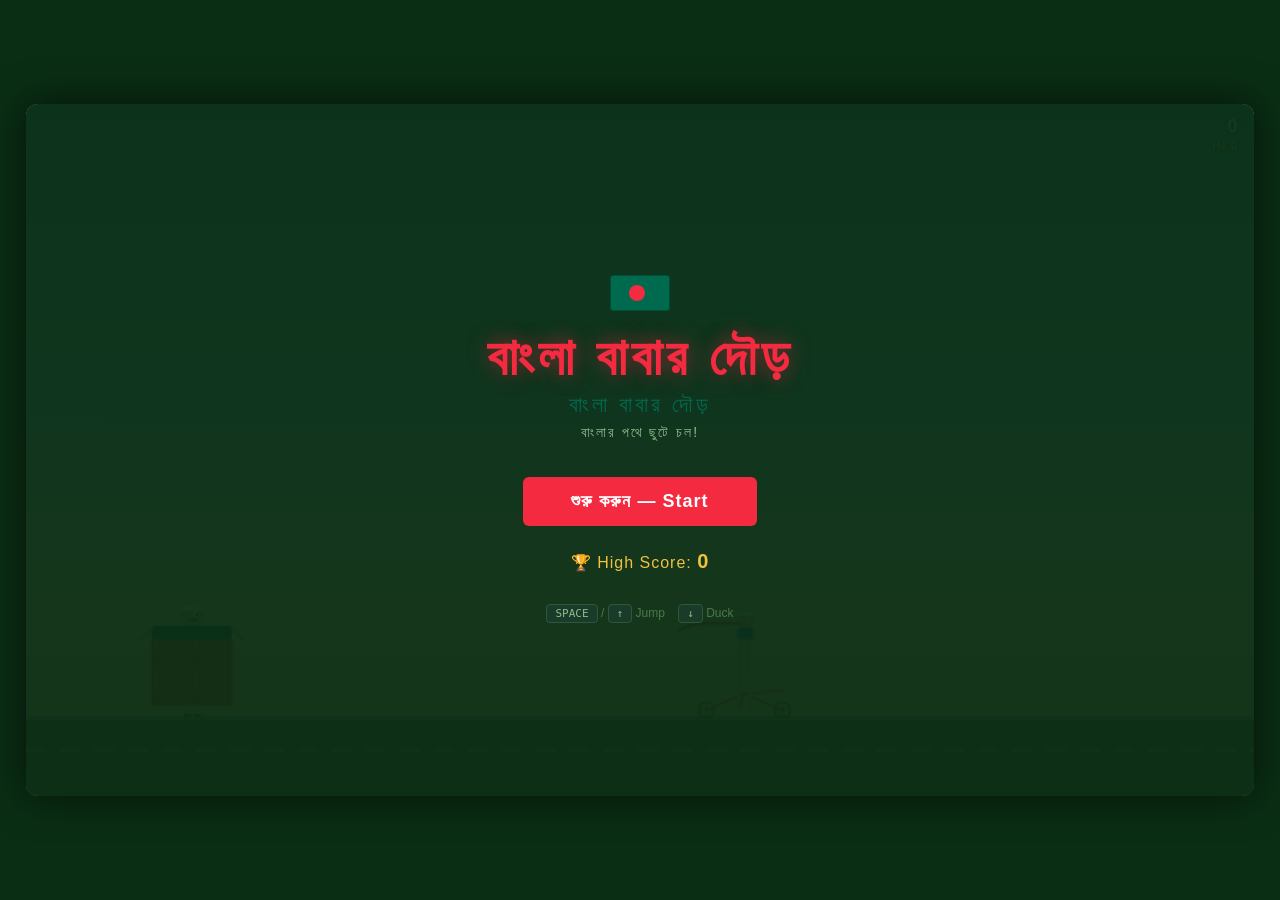
==== GameV1/index.html @ 6221ab68 "Game V1" ====
<!DOCTYPE html>
<html lang="en">
<head>
  <meta charset="UTF-8">
  <meta name="viewport" content="width=device-width, initial-scale=1.0">
  <title>ঢাকা ড্যাশ — Dhaka Dash</title>
  <style>
    /* ===== GLOBAL STYLES ===== */
    * { margin: 0; padding: 0; box-sizing: border-box; }

    body {
      background: #0a2e14;
      display: flex;
      justify-content: center;
      align-items: center;
      height: 100vh;
      font-family: 'Segoe UI', Tahoma, Geneva, Verdana, sans-serif;
      overflow: hidden;
    }

    #game-wrapper {
      position: relative;
      width: min(96vw, 1400px);
      aspect-ratio: 16 / 9;
      height: auto;
      max-height: 92vh;
      overflow: hidden;
      border-radius: 12px;
      box-shadow: 0 0 40px rgba(0,0,0,0.6);
      touch-action: none;
    }

    @media (pointer: coarse) {
      #game-wrapper {
        width: 100vw;
        height: 100vh;
        max-height: 100vh;
        aspect-ratio: auto;
        border-radius: 0;
      }
    }

    canvas {
      display: block;
      width: 100%;
      height: 100%;
      background: #1a3a2a;
    }

    /* ===== SCREEN OVERLAYS ===== */
    .screen-overlay {
      position: absolute;
      top: 0; left: 0;
      width: 100%; height: 100%;
      display: flex;
      flex-direction: column;
      justify-content: center;
      align-items: center;
      background: rgba(10, 46, 20, 0.95);
      z-index: 10;
      transition: opacity 0.3s;
    }

    .screen-overlay.hidden { display: none; }

    #orientation-overlay {
      z-index: 20;
      text-align: center;
      padding: 24px;
      background: rgba(5, 20, 10, 0.94);
    }

    #orientation-overlay h3 {
      color: #f0c040;
      font-size: 26px;
      margin-bottom: 10px;
      letter-spacing: 1px;
    }

    #orientation-overlay p {
      color: #d8f0dd;
      font-size: 14px;
      line-height: 1.6;
      max-width: 320px;
    }

    /* ===== HOME SCREEN ===== */
    #home-screen h1 {
      font-size: 52px;
      color: #f42a41;
      text-transform: uppercase;
      letter-spacing: 4px;
      margin-bottom: 4px;
      text-shadow: 0 0 20px rgba(244, 42, 65, 0.5);
    }

    #home-screen .title-bangla {
      font-size: 22px;
      color: #006a4e;
      margin-bottom: 6px;
      letter-spacing: 3px;
    }

    #home-screen .subtitle {
      font-size: 14px;
      color: #8fbc8f;
      margin-bottom: 36px;
      letter-spacing: 2px;
    }

    .btn {
      padding: 14px 48px;
      font-size: 18px;
      font-weight: 700;
      border: none;
      border-radius: 6px;
      cursor: pointer;
      letter-spacing: 1px;
      transition: transform 0.15s, box-shadow 0.15s;
    }

    .btn:hover {
      transform: translateY(-2px);
      box-shadow: 0 6px 20px rgba(0,0,0,0.3);
    }

    .btn:active { transform: translateY(0); }

    .btn-primary {
      background: #f42a41;
      color: #fff;
    }

    .btn-secondary {
      background: transparent;
      color: #8fbc8f;
      border: 2px solid #006a4e;
      padding: 10px 32px;
      font-size: 14px;
    }

    .btn-secondary:hover { color: #fff; border-color: #f42a41; }

    .high-score-display {
      margin-top: 24px;
      color: #f0c040;
      font-size: 16px;
      letter-spacing: 1px;
    }

    .high-score-display span { font-weight: 700; font-size: 20px; }

    .controls-hint {
      margin-top: 30px;
      color: #4a7a4a;
      font-size: 12px;
      text-align: center;
      line-height: 1.8;
    }

    .controls-hint kbd {
      background: #1a3a2a;
      color: #8fbc8f;
      padding: 2px 8px;
      border-radius: 4px;
      font-size: 11px;
      border: 1px solid #2a5a3a;
    }

    /* ===== GAME OVER SCREEN ===== */
    #gameover-screen h2 {
      font-size: 42px;
      color: #f42a41;
      margin-bottom: 16px;
      text-shadow: 0 0 20px rgba(244, 42, 65, 0.5);
    }

    #gameover-screen .final-score {
      font-size: 22px;
      color: #eee;
      margin-bottom: 6px;
    }

    #gameover-screen .final-score span {
      color: #f0c040;
      font-weight: 700;
    }

    #gameover-screen .btn-group {
      display: flex;
      gap: 16px;
      margin-top: 28px;
    }

    /* ===== HUD (in-game score) ===== */
    #hud {
      position: absolute;
      top: 12px; right: 16px;
      color: #fff;
      font-size: 18px;
      font-weight: 700;
      letter-spacing: 1px;
      z-index: 5;
      text-shadow: 1px 1px 4px rgba(0,0,0,0.5);
      text-align: right;
    }

    #hud .hud-highscore {
      font-size: 12px;
      color: #f0c040;
      margin-top: 2px;
    }

    /* Bangladesh flag decoration on home screen */
    .flag-decoration {
      width: 60px; height: 36px;
      background: #006a4e;
      border-radius: 3px;
      position: relative;
      margin-bottom: 16px;
      border: 1px solid #004d38;
    }
    .flag-decoration::after {
      content: '';
      position: absolute;
      width: 16px; height: 16px;
      background: #f42a41;
      border-radius: 50%;
      top: 50%; left: 45%;
      transform: translate(-50%, -50%);
    }
  </style>
</head>
<body>

<div id="game-wrapper">
  <canvas id="gameCanvas"></canvas>

  <!-- HUD: In-game score display -->
  <div id="hud" class="hidden">
    <div id="hud-score">0</div>
    <div class="hud-highscore">HI <span id="hud-highscore">0</span></div>
  </div>

  <!-- HOME SCREEN -->
  <div id="home-screen" class="screen-overlay">
    <div class="flag-decoration"></div>
    <h1>বাংলা বাবার দৌড়</h1>
    <div class="title-bangla">বাংলা বাবার দৌড়</div>
    <p class="subtitle">বাংলার পথে ছুটে চল!</p>
    <button class="btn btn-primary" id="btn-start">শুরু করুন — Start</button>
    <div class="high-score-display">
      🏆 High Score: <span id="home-highscore">0</span>
    </div>
    <div class="controls-hint">
      <kbd>SPACE</kbd> / <kbd>↑</kbd> Jump &nbsp;&nbsp;
      <kbd>↓</kbd> Duck
    </div>
  </div>

  <!-- GAME OVER SCREEN -->
  <div id="gameover-screen" class="screen-overlay hidden">
    <h2>গেম ওভার!</h2>
    <div class="final-score">Score: <span id="final-score">0</span></div>
    <div class="high-score-display">
      🏆 High Score: <span id="gameover-highscore">0</span>
    </div>
    <div class="btn-group">
      <button class="btn btn-primary" id="btn-restart">আবার খেলুন</button>
      <button class="btn btn-secondary" id="btn-home">হোম</button>
    </div>
  </div>

  <!-- ORIENTATION OVERLAY (mobile portrait lock) -->
  <div id="orientation-overlay" class="screen-overlay hidden">
    <h3>Rotate Your Phone</h3>
    <p>
      Dhaka Dash is designed for landscape mode on mobile.<br>
      Turn your phone sideways to continue.
    </p>
  </div>
</div>

<script>
// ============================================================
//  DHAKA DASH — Bangladesh-themed Endless Runner
//  Race through the streets of Dhaka, dodging rickshaws, CNGs,
//  tea stalls, potholes, cows, and construction barriers.
//  Built with vanilla Canvas API — no dependencies.
// ============================================================

(function () {
  'use strict';

  // ===== CANVAS & CONTEXT =====
  // Pixel-art scaling: render at half resolution, then upscale
  const PIXEL_SCALE = 2;
  const canvas = document.getElementById('gameCanvas');

  // Size the canvas to fill the window
  function resizeCanvas() {
    const wrapper = document.getElementById('game-wrapper');
    canvas.width = wrapper.clientWidth;
    canvas.height = wrapper.clientHeight;
  }
  resizeCanvas();
  window.addEventListener('resize', () => {
    resizeCanvas();
    // Re-derive display/internal sizes
    displayW = canvas.width;
    displayH = canvas.height;
    W = Math.floor(displayW / PIXEL_SCALE);
    H = Math.floor(displayH / PIXEL_SCALE);
    offCanvas.width = W;
    offCanvas.height = H;
    // Update ground position based on new height
    applyGroundYForDevice();
    // Reposition player and chaser
    player.y = CONFIG.groundY - player.height;
    chaser.y = CONFIG.groundY - chaser.height;
    chaser.x = Math.floor(W * 0.55);
    CONFIG.chaserX = chaser.x;
    // Re-derive display context settings
    displayCtx = canvas.getContext('2d');
    displayCtx.imageSmoothingEnabled = false;
    // Regenerate background for new dimensions
    generateBackground();
    if (gameState !== 'playing') draw();
  });

  let displayW = canvas.width;
  let displayH = canvas.height;
  let W = Math.floor(displayW / PIXEL_SCALE);
  let H = Math.floor(displayH / PIXEL_SCALE);

  // Offscreen low-res canvas for the pixelated look
  const offCanvas = document.createElement('canvas');
  offCanvas.width = W;
  offCanvas.height = H;
  const ctx = offCanvas.getContext('2d');

  // Display canvas context (scales up the low-res render)
  let displayCtx = canvas.getContext('2d');
  displayCtx.imageSmoothingEnabled = false;

  // ===== DOM REFERENCES =====
  const homeScreen     = document.getElementById('home-screen');
  const gameoverScreen = document.getElementById('gameover-screen');
  const orientationOverlay = document.getElementById('orientation-overlay');
  const hud            = document.getElementById('hud');
  const hudScore       = document.getElementById('hud-score');
  const hudHighscore   = document.getElementById('hud-highscore');
  const homeHighscore  = document.getElementById('home-highscore');
  const finalScoreEl   = document.getElementById('final-score');
  const goHighscoreEl  = document.getElementById('gameover-highscore');

  // ===== GAME CONFIGURATION =====
  // Adjust these values to customize gameplay feel
  const CONFIG = {
    // Ground (positioned relative to canvas height)
    groundY: H - 40,         // Y position of the ground line
    groundHeight: 40,        // Height of the ground area

    // Player — rickshaw runner character
    playerX: 60,             // Fixed X position of the player
    playerWidth: 46,         // Tuned for balanced on-screen proportion
    playerHeight: 56,        // Tuned for balanced on-screen proportion
    playerDuckHeight: 34,    // Height when ducking
    playerColor: '#006a4e',  // Bangladesh green

    // Chased character — runs ahead (the person to catch)
    chaserX: Math.floor(W * 0.55),  // Closer to player
    chaserWidth: 43,
    chaserHeight: 53,
    chaserColor: '#f42a41',  // Bangladesh red

    // Jump physics (short arc, long airtime)
    jumpForce: -5.5,         // Initial upward velocity on jump (lower = shorter peak)
    gravity: 0.18,           // Downward acceleration per frame (low = floaty)
    maxFallSpeed: 5,         // Terminal velocity
    jumpHoldFrames: 10,      // Max frames to extend upward force while jump key is held
    jumpHoldBoost: -0.12,    // Extra upward acceleration while holding jump

    // Scrolling & difficulty — SLOWER PACED (halved for pixel scale)
    baseSpeed: 1.3,          // Starting scroll speed (pixels/frame)
    maxSpeed: 3.5,           // Maximum scroll speed
    speedIncrement: 0.00015, // Speed increase per frame (very gradual)

    // Obstacles — generous spacing (halved for pixel scale)
    minObstacleGap: 175,     // Minimum distance between consecutive obstacles
    maxObstacleGap: 300,     // Maximum gap (shrinks with difficulty)

    // Scoring
    scoreRate: 0.03,         // Score added per frame (multiplied by speed)

    // Parallax background layers
    bgCloudCount: 8,         // Number of background clouds
    bgBuildingCount: 8,      // Number of Dhaka building silhouettes
    bgPalmCount: 5,          // Palm trees in mid-ground
  };

  const MOBILE_GROUND_DROP_FRACTION = 0.05;

  function isMobileDevice() {
    return window.matchMedia('(pointer: coarse)').matches;
  }

  function applyGroundYForDevice() {
    const baseGroundY = H - CONFIG.groundHeight;
    const mobileDrop = isMobileDevice() ? Math.round(H * MOBILE_GROUND_DROP_FRACTION) : 0;
    // Keep a small visible ground strip inside the viewport.
    CONFIG.groundY = Math.min(baseGroundY + mobileDrop, H - 6);
  }

  // Apply responsive baseline before entities are initialized.
  applyGroundYForDevice();

  // ===== GAME STATE =====
  let gameState = 'home';  // 'home' | 'playing' | 'gameover'
  let score = 0;
  let highScore = loadHighScore();
  let speed = CONFIG.baseSpeed;
  let animFrame = null;
  let frameCount = 0;

  // ===== INPUT STATE =====
  const keys = {};
  let queuedMobileJumps = 0;
  let touchStartX = 0;
  let touchStartY = 0;
  let orientationBlocked = false;

  // ===== PLAYER OBJECT =====
  // To add a sprite: set player.sprite = new Image(); player.sprite.src = '...'
  const player = {
    x: CONFIG.playerX,
    y: CONFIG.groundY - CONFIG.playerHeight,
    width: CONFIG.playerWidth,
    height: CONFIG.playerHeight,
    vy: 0,
    isJumping: false,
    jumpCount: 0,
    jumpHoldFrames: 0,
    jumpKeyWasDown: false,
    isDucking: false,
    sprite: null,
    legFrame: 0,
  };

  // ===== CHASED CHARACTER =====
  const chaser = {
    x: CONFIG.chaserX,
    y: CONFIG.groundY - CONFIG.chaserHeight,
    width: CONFIG.chaserWidth,
    height: CONFIG.chaserHeight,
    bobOffset: 0,
    sprite: null,
    legFrame: 0,
  };

  // ===== OBSTACLES =====
  let obstacles = [];
  let nextObstacleX = W + 100;

  // ===== BACKGROUND LAYERS =====
  let clouds = [];
  let buildings = [];
  let palms = [];
  let groundOffset = 0;

  // ===== SPRITE / IMAGE ASSETS =====
  // Player (being chased) — two running frames
  const chase1 = new Image();
  chase1.src = 'chase1.png';
  const chase2 = new Image();
  chase2.src = 'chase2.png';
  let chaseSpritesReady = 0;
  chase1.onload = () => { chaseSpritesReady++; };
  chase2.onload = () => { chaseSpritesReady++; };

  // Chaser — two running frames
  const chaserImg1 = new Image();
  chaserImg1.src = 'chaser1.png';
  const chaserImg2 = new Image();
  chaserImg2.src = 'chaser2.png';
  let chaserSpritesReady = 0;
  chaserImg1.onload = () => { chaserSpritesReady++; };
  chaserImg2.onload = () => { chaserSpritesReady++; };

  // Player jump sprite (used while airborne)
  const jumpImg = new Image();
  jumpImg.src = 'jump.png';
  let jumpSpriteReady = false;
  jumpImg.onload = () => { jumpSpriteReady = true; };

  const bgImage = new Image();
  bgImage.src = 'bg.png';
  let bgImageReady = false;
  bgImage.onload = () => { bgImageReady = true; };
  let bgScrollX = 0;

  // ===== AUDIO ASSETS =====
  const gameplayMusic = new Audio('gameplay.mp3');
  gameplayMusic.loop = true;
  gameplayMusic.preload = 'auto';
  gameplayMusic.volume = 0.5;

  const outroMusic = new Audio('outro.mp3');
  outroMusic.loop = true;
  outroMusic.preload = 'auto';
  outroMusic.volume = 0.5;

  const jumpSfx = new Audio('jump.mp3');
  jumpSfx.preload = 'auto';
  jumpSfx.volume = 0.65;

  const obstacleHitSfx = new Audio('obstacle_hit.mp3');
  obstacleHitSfx.preload = 'auto';
  obstacleHitSfx.volume = 0.8;

  function safePlay(audio) {
    const p = audio.play();
    if (p && typeof p.catch === 'function') {
      p.catch(() => {});
    }
  }

  function stopAudio(audio) {
    audio.pause();
    audio.currentTime = 0;
  }

  function startGameplayMusic() {
    stopAudio(outroMusic);
    stopAudio(gameplayMusic);
    safePlay(gameplayMusic);
  }

  function startOutroMusic() {
    stopAudio(gameplayMusic);
    stopAudio(outroMusic);
    safePlay(outroMusic);
  }

  function stopAllMusic() {
    stopAudio(gameplayMusic);
    stopAudio(outroMusic);
  }

  function playJumpSfx() {
    // Clone allows closely spaced double-jump sounds without cutting off.
    const snd = jumpSfx.cloneNode();
    snd.volume = jumpSfx.volume;
    safePlay(snd);
  }

  function playObstacleHitSfx() {
    stopAudio(obstacleHitSfx);
    safePlay(obstacleHitSfx);
  }

  // Obstacle sprites — 3 images mapped to 6 obstacle types
  const obstacleImg1 = new Image();
  obstacleImg1.src = 'obstacle1.png';
  const obstacleImg2 = new Image();
  obstacleImg2.src = 'obstacle2.png';
  const obstacleImg3 = new Image();
  obstacleImg3.src = 'obstacle3.png';
  let obstacleSpriteCount = 0;
  obstacleImg1.onload = () => { obstacleSpriteCount++; };
  obstacleImg2.onload = () => { obstacleSpriteCount++; };
  obstacleImg3.onload = () => { obstacleSpriteCount++; };

  const obstacleTypeToSprite = {
    obstacle1: obstacleImg1,
    obstacle2: obstacleImg2,
    obstacle3: obstacleImg3,
  };

  // ============================================================
  //  HIGH SCORE — localStorage
  // ============================================================
  function loadHighScore() {
    try {
      return parseInt(localStorage.getItem('dhakaDashHighScore'), 10) || 0;
    } catch {
      return 0;
    }
  }

  function saveHighScore(val) {
    highScore = val;
    try {
      localStorage.setItem('dhakaDashHighScore', String(val));
    } catch { /* storage unavailable */ }
  }

  function updateHighScoreDisplays() {
    homeHighscore.textContent  = highScore;
    hudHighscore.textContent   = highScore;
    goHighscoreEl.textContent  = highScore;
  }

  // ============================================================
  //  BACKGROUND GENERATION — Dhaka cityscape
  // ============================================================
  function generateBackground() {
    // Clouds (halved sizes for pixel scale)
    clouds = [];
    for (let i = 0; i < CONFIG.bgCloudCount; i++) {
      clouds.push({
        x: Math.random() * W,
        y: 10 + Math.random() * 40,
        width: 25 + Math.random() * 35,
        height: 9 + Math.random() * 7,
        speed: 0.1 + Math.random() * 0.15,
        opacity: 0.3 + Math.random() * 0.3,
      });
    }

    // Buildings (Dhaka skyline with mosque domes & apartment blocks)
    buildings = [];
    for (let i = 0; i < CONFIG.bgBuildingCount; i++) {
      const btype = Math.random();
      buildings.push({
        x: (W / CONFIG.bgBuildingCount) * i + Math.random() * 30,
        width: 20 + Math.random() * 30,
        height: 25 + Math.random() * 50,
        speed: 0.15 + Math.random() * 0.15,
        hasDome: btype < 0.3,
        hasMinar: btype < 0.15,
        windows: Math.floor(Math.random() * 4) + 1,
      });
    }

    // Palm trees (mid-ground)
    palms = [];
    for (let i = 0; i < CONFIG.bgPalmCount; i++) {
      palms.push({
        x: Math.random() * W,
        height: 30 + Math.random() * 20,
        speed: 0.25 + Math.random() * 0.15,
        lean: (Math.random() - 0.5) * 0.3,
      });
    }
  }

  // ============================================================
  //  OBSTACLE GENERATION — Bangladesh street obstacles
  // ============================================================
  const OBSTACLE_VIEWPORT_FRACTION = 0.32; // Larger obstacles for scene balance
  const OBSTACLE_TYPES = [
    { type: 'obstacle1', color: '#2ecc40', minW: 50, maxW: 60, minH: 38, maxH: 48 },
    { type: 'obstacle2', color: '#333',    minW: 49, maxW: 65, minH: 18, maxH: 25 },
    { type: 'obstacle3', color: '#8B4513', minW: 57, maxW: 70, minH: 47, maxH: 57 },
  ];

  function spawnObstacle() {
    const def = OBSTACLE_TYPES[Math.floor(Math.random() * OBSTACLE_TYPES.length)];
    let w = Math.random() * (def.maxW - def.minW) + def.minW;
    let h = Math.random() * (def.maxH - def.minH) + def.minH;

    // Use native sprite dimensions scaled to ~1/4 of gameplay window without distortion.
    const sprite = obstacleTypeToSprite[def.type];
    if (sprite && sprite.naturalWidth > 0 && sprite.naturalHeight > 0) {
      const maxDrawW = displayW * OBSTACLE_VIEWPORT_FRACTION;
      const maxDrawH = displayH * OBSTACLE_VIEWPORT_FRACTION;
      const scale = Math.min(maxDrawW / sprite.naturalWidth, maxDrawH / sprite.naturalHeight);
      w = (sprite.naturalWidth * scale) / PIXEL_SCALE;
      h = (sprite.naturalHeight * scale) / PIXEL_SCALE;
    }

    obstacles.push({
      x: nextObstacleX,
      y: CONFIG.groundY - h,
      width: w,
      height: h,
      type: def.type,
      color: def.color,
    });

    // Calculate gap until next obstacle — decreases as speed increases
    const gapRange = CONFIG.maxObstacleGap - CONFIG.minObstacleGap;
    const difficultyFactor = Math.min((speed - CONFIG.baseSpeed) / (CONFIG.maxSpeed - CONFIG.baseSpeed), 1);
    const gap = CONFIG.maxObstacleGap - gapRange * difficultyFactor * 0.5;
    nextObstacleX += gap + Math.random() * 60;
  }

  // ============================================================
  //  COLLISION DETECTION (AABB)
  // ============================================================
  function rectsOverlap(a, b) {
    const shrink = 3;
    return (
      a.x + shrink < b.x + b.width - shrink &&
      a.x + a.width - shrink > b.x + shrink &&
      a.y + shrink < b.y + b.height &&
      a.y + a.height > b.y + shrink
    );
  }

  // ============================================================
  //  INPUT HANDLING
  // ============================================================
  document.addEventListener('keydown', (e) => {
    keys[e.code] = true;
    if (['Space', 'ArrowUp', 'ArrowDown'].includes(e.code)) {
      e.preventDefault();
    }
  });

  document.addEventListener('keyup', (e) => {
    keys[e.code] = false;
  });

  // Touch controls for mobile:
  // Swipe up => jump, quick second swipe up => double jump.
  canvas.addEventListener('touchstart', (e) => {
    if (!e.changedTouches || e.changedTouches.length === 0) return;
    const t = e.changedTouches[0];
    touchStartX = t.clientX;
    touchStartY = t.clientY;
  }, { passive: true });

  canvas.addEventListener('touchend', (e) => {
    e.preventDefault();
    if (!e.changedTouches || e.changedTouches.length === 0) return;

    const t = e.changedTouches[0];
    const dx = t.clientX - touchStartX;
    const dy = t.clientY - touchStartY;
    const minSwipeDistance = 35;
    const mostlyVertical = Math.abs(dy) > Math.abs(dx) * 1.2;
    const isSwipeUp = dy < -minSwipeDistance;

    if (!(mostlyVertical && isSwipeUp)) return;

    queuedMobileJumps += 1;
  }, { passive: false });

  function isPhonePortrait() {
    return window.matchMedia('(pointer: coarse)').matches && window.matchMedia('(orientation: portrait)').matches;
  }

  function updateOrientationRequirement() {
    orientationBlocked = isPhonePortrait();
    orientationOverlay.classList.toggle('hidden', !orientationBlocked);
    applyGroundYForDevice();
    player.y = CONFIG.groundY - player.height;
    chaser.y = CONFIG.groundY - chaser.height;
  }

  window.addEventListener('orientationchange', updateOrientationRequirement);
  window.addEventListener('resize', updateOrientationRequirement);
  updateOrientationRequirement();

  // ===== BUTTON EVENTS =====
  document.getElementById('btn-start').addEventListener('click', startGame);
  document.getElementById('btn-restart').addEventListener('click', startGame);
  document.getElementById('btn-home').addEventListener('click', goHome);

  // ============================================================
  //  SCREEN TRANSITIONS
  // ============================================================
  function showScreen(screen) {
    homeScreen.classList.add('hidden');
    gameoverScreen.classList.add('hidden');
    hud.classList.add('hidden');
    screen?.classList.remove('hidden');
  }

  function goHome() {
    gameState = 'home';
    cancelAnimationFrame(animFrame);
    stopAllMusic();
    updateHighScoreDisplays();
    showScreen(homeScreen);
  }

  // ============================================================
  //  GAME START / RESET
  // ============================================================
  function startGame() {
    score = 0;
    speed = CONFIG.baseSpeed;
    frameCount = 0;
    obstacles = [];
    nextObstacleX = W + 150;

    // Reset player
    player.y = CONFIG.groundY - CONFIG.playerHeight;
    player.height = CONFIG.playerHeight;
    player.vy = 0;
    player.isJumping = false;
    player.jumpCount = 0;
    player.jumpHoldFrames = 0;
    player.jumpKeyWasDown = false;
    player.isDucking = false;
    player.legFrame = 0;

    // Reset chaser
    chaser.bobOffset = 0;
    chaser.legFrame = 0;

    // Background
    generateBackground();
    groundOffset = 0;
    bgScrollX = 0;

    // UI
    gameState = 'playing';
    startGameplayMusic();
    showScreen(null);
    hud.classList.remove('hidden');
    updateHighScoreDisplays();

    cancelAnimationFrame(animFrame);
    animFrame = requestAnimationFrame(gameLoop);
  }

  // ============================================================
  //  GAME OVER
  // ============================================================
  function triggerGameOver() {
    gameState = 'gameover';
    cancelAnimationFrame(animFrame);
    playObstacleHitSfx();
    startOutroMusic();

    const finalScore = Math.floor(score);
    if (finalScore > highScore) {
      saveHighScore(finalScore);
    }

    finalScoreEl.textContent = finalScore;
    updateHighScoreDisplays();
    showScreen(gameoverScreen);
  }

  // ============================================================
  //  UPDATE LOGIC (per frame)
  // ============================================================
  function update() {
    frameCount++;

    // --- Increase speed over time (very gradual) ---
    if (speed < CONFIG.maxSpeed) {
      speed += CONFIG.speedIncrement;
    }

    // --- Score ---
    score += CONFIG.scoreRate * speed;
    hudScore.textContent = Math.floor(score);

    // --- Player jump (keyboard + mobile swipe) ---
    const jumpKeyDown = !!(keys['Space'] || keys['ArrowUp']);
    const keyboardJumpPressed = jumpKeyDown && !player.jumpKeyWasDown;
    const mobileJumpPressed = queuedMobileJumps > 0;

    if ((keyboardJumpPressed || mobileJumpPressed) && player.jumpCount < 2) {
      player.vy = CONFIG.jumpForce;
      player.isJumping = true;
      player.jumpCount++;
      player.jumpHoldFrames = CONFIG.jumpHoldFrames;
      playJumpSfx();

      if (mobileJumpPressed) queuedMobileJumps--;
    }

    if (player.isJumping && jumpKeyDown && player.vy < 0 && player.jumpHoldFrames > 0) {
      player.vy += CONFIG.jumpHoldBoost;
      player.jumpHoldFrames--;
    }

    player.jumpKeyWasDown = jumpKeyDown;

    // --- Player duck ---
    if (keys['ArrowDown'] && !player.isJumping) {
      if (!player.isDucking) {
        player.isDucking = true;
        player.height = CONFIG.playerDuckHeight;
        player.y = CONFIG.groundY - CONFIG.playerDuckHeight;
      }
    } else if (player.isDucking) {
      player.isDucking = false;
      player.height = CONFIG.playerHeight;
      player.y = CONFIG.groundY - CONFIG.playerHeight;
    }

    // --- Apply gravity ---
    if (player.isJumping) {
      player.vy += CONFIG.gravity;
      if (player.vy > CONFIG.maxFallSpeed) player.vy = CONFIG.maxFallSpeed;
      player.y += player.vy;

      const landY = CONFIG.groundY - player.height;
      if (player.y >= landY) {
        player.y = landY;
        player.vy = 0;
        player.isJumping = false;
        player.jumpCount = 0;
        player.jumpHoldFrames = 0;
      }
    }

    // --- Leg animation ---
    player.legFrame += speed * 0.04;
    chaser.legFrame += speed * 0.04;

    // --- Chaser bob ---
    chaser.bobOffset = Math.sin(frameCount * 0.06) * 1;

    // --- Move obstacles ---
    for (let i = obstacles.length - 1; i >= 0; i--) {
      obstacles[i].x -= speed;
      if (obstacles[i].x + obstacles[i].width < -80) {
        obstacles.splice(i, 1);
      }
    }

    // --- Spawn new obstacles ---
    if (obstacles.length === 0 || nextObstacleX - (W - (obstacles[obstacles.length - 1]?.x || 0)) < W * 2) {
      if (nextObstacleX < W + speed * 80) {
        spawnObstacle();
      }
    }
    const rightmostX = obstacles.length > 0 ? Math.max(...obstacles.map(o => o.x + o.width)) : 0;
    if (rightmostX < W + 100) {
      nextObstacleX = Math.max(nextObstacleX, rightmostX + CONFIG.minObstacleGap);
      spawnObstacle();
    }

    // --- Collision detection ---
    const playerBox = {
      x: player.x,
      y: player.y,
      width: player.width,
      height: player.height,
    };
    for (const obs of obstacles) {
      // Slightly smaller obstacle hitbox for fairer collisions near sprite edges.
      const insetX = Math.max(2, obs.width * 0.12);
      const insetY = Math.max(1.5, obs.height * 0.08);
      const obstacleHitbox = {
        x: obs.x + insetX,
        y: obs.y + insetY,
        width: Math.max(2, obs.width - insetX * 2),
        height: Math.max(2, obs.height - insetY * 2),
      };

      if (rectsOverlap(playerBox, obstacleHitbox)) {
        triggerGameOver();
        return;
      }
    }

    // --- Background scroll ---
    groundOffset = (groundOffset + speed) % 30;
    bgScrollX += speed * 0.35; // parallax: bg scrolls slower than ground

    for (const c of clouds) {
      c.x -= speed * c.speed;
      if (c.x + c.width < -20) c.x = W + 20 + Math.random() * 100;
    }

    for (const b of buildings) {
      b.x -= speed * b.speed;
      if (b.x + b.width < -30) b.x = W + Math.random() * 80;
    }

    for (const p of palms) {
      p.x -= speed * p.speed;
      if (p.x < -30) p.x = W + Math.random() * 60;
    }
  }

  // ============================================================
  //  DRAWING — Bangladesh themed
  // ============================================================

  // --- Background — scrolling image or fallback ---
  function drawBackground() {
    if (bgImageReady) {
      // Draw background at FULL resolution on display canvas for sharpness
      const imgAspect = bgImage.width / bgImage.height;
      const drawH = displayH;
      const drawW = drawH * imgAspect;

      // Scroll the background (bgScrollX is in internal coords, scale up).
      // Use mirrored alternating tiles so each seam joins matching edge pixels.
      const scrollPx = (bgScrollX * PIXEL_SCALE) % drawW;
      const baseTile = Math.floor((bgScrollX * PIXEL_SCALE) / drawW);
      const tileCount = Math.ceil(displayW / drawW) + 3;

      for (let i = -1; i < tileCount; i++) {
        const worldTileIndex = baseTile + i;
        const bx = i * drawW - scrollPx;
        const mirrored = Math.abs(worldTileIndex) % 2 === 1;

        if (mirrored) {
          displayCtx.save();
          displayCtx.translate(bx + drawW, 0);
          displayCtx.scale(-1, 1);
          displayCtx.drawImage(bgImage, 0, 0, drawW, drawH);
          displayCtx.restore();
        } else {
          displayCtx.drawImage(bgImage, bx, 0, drawW, drawH);
        }
      }
    } else {
      // Fallback: solid sky gradient
      const grad = ctx.createLinearGradient(0, 0, 0, CONFIG.groundY);
      grad.addColorStop(0, '#4a90c2');
      grad.addColorStop(0.5, '#87CEEB');
      grad.addColorStop(0.85, '#f5d6a8');
      grad.addColorStop(1, '#e8c090');
      ctx.fillStyle = grad;
      ctx.fillRect(0, 0, W, CONFIG.groundY);
    }
  }

  // --- Ground — Dhaka street road ---
  function drawGround() {
    // Skip if background image handles the ground
    if (bgImageReady) return;

    // Dirt/asphalt road
    ctx.fillStyle = '#4a4a4a';
    ctx.fillRect(0, CONFIG.groundY, W, CONFIG.groundHeight);

    // Sidewalk edge
    ctx.fillStyle = '#888';
    ctx.fillRect(0, CONFIG.groundY, W, 2);

    // Road center dashes (yellow like Bangladeshi roads)
    ctx.strokeStyle = '#daa520';
    ctx.lineWidth = 1;
    ctx.setLineDash([10, 7]);
    ctx.lineDashOffset = -groundOffset * 1.5;
    ctx.beginPath();
    ctx.moveTo(0, CONFIG.groundY + 17);
    ctx.lineTo(W, CONFIG.groundY + 17);
    ctx.stroke();
    ctx.setLineDash([]);

    // Road texture — small cracks/marks for realism
    ctx.strokeStyle = 'rgba(80, 80, 80, 0.4)';
    ctx.lineWidth = 1;
    for (let x = -groundOffset; x < W; x += 30) {
      ctx.beginPath();
      ctx.moveTo(x, CONFIG.groundY + 6);
      ctx.lineTo(x + 4, CONFIG.groundY + 7);
      ctx.stroke();
      ctx.beginPath();
      ctx.moveTo(x + 15, CONFIG.groundY + 27);
      ctx.lineTo(x + 18, CONFIG.groundY + 29);
      ctx.stroke();
    }

    // Drain/gutter line at bottom
    ctx.strokeStyle = '#555';
    ctx.lineWidth = 1;
    ctx.beginPath();
    ctx.moveTo(0, CONFIG.groundY + CONFIG.groundHeight - 1);
    ctx.lineTo(W, CONFIG.groundY + CONFIG.groundHeight - 1);
    ctx.stroke();
  }

  // --- Player character — Bangladeshi runner with lungi and topi ---
  function drawPlayer() {
    const px = player.x;
    const py = player.y;
    const pw = player.width;
    const ph = player.height;

    if (chaserSpritesReady >= 2) {
      // Player is the chaser — use chaser sprite frames
      const frame = (player.isJumping && jumpSpriteReady)
        ? jumpImg
        : (Math.floor(player.legFrame) % 2 === 0 ? chaserImg1 : chaserImg2);
      // Draw close to hitbox size to keep responsive proportions across viewports.
      const baseDx = px * PIXEL_SCALE;
      const baseDy = py * PIXEL_SCALE;
      const baseDw = pw * PIXEL_SCALE;
      const baseDh = ph * PIXEL_SCALE;

      let dx = baseDx;
      let dy = baseDy;
      let dw = baseDw;
      let dh = baseDh;

      // Keep jump sprite's original proportions so it doesn't look squashed.
      if (player.isJumping && jumpSpriteReady && jumpImg.naturalWidth && jumpImg.naturalHeight) {
        const jumpAspect = jumpImg.naturalWidth / jumpImg.naturalHeight;
        dh = baseDh;
        dw = dh * jumpAspect;
        const centerX = (px + pw / 2) * PIXEL_SCALE;
        dx = centerX - dw / 2;
        // Keep feet alignment by matching the bottom edge of the base sprite box.
        dy = baseDy + baseDh - dh;
      }

      displayCtx.drawImage(frame, dx, dy, dw, dh);
      return;
    }

    const legCycle = Math.sin(player.legFrame) * 0.4;

    if (player.isDucking) {
      // Ducking — crouched body
      ctx.fillStyle = '#d4a574'; // skin
      ctx.beginPath();
      ctx.arc(px + pw / 2, py + 3, 5, 0, Math.PI * 2);
      ctx.fill();

      // Topi (prayer cap)
      ctx.fillStyle = '#fff';
      ctx.beginPath();
      ctx.ellipse(px + pw / 2, py + 1, 5, 2.5, 0, Math.PI, 0);
      ctx.fill();

      // Body in lungi
      ctx.fillStyle = CONFIG.playerColor;
      ctx.fillRect(px + 1, py + 6, pw - 2, ph - 7);

      // Eye
      ctx.fillStyle = '#fff';
      ctx.beginPath();
      ctx.arc(px + pw / 2 + 2, py + 2.5, 1.2, 0, Math.PI * 2);
      ctx.fill();
      ctx.fillStyle = '#111';
      ctx.beginPath();
      ctx.arc(px + pw / 2 + 2.5, py + 2.5, 0.6, 0, Math.PI * 2);
      ctx.fill();
    } else {
      // --- Full standing character ---

      // Head (skin tone)
      ctx.fillStyle = '#d4a574';
      ctx.beginPath();
      ctx.arc(px + pw / 2, py + 6, 5.5, 0, Math.PI * 2);
      ctx.fill();

      // Topi (white prayer cap)
      ctx.fillStyle = '#fff';
      ctx.beginPath();
      ctx.ellipse(px + pw / 2, py + 3.5, 5.5, 3, 0, Math.PI, 0);
      ctx.fill();
      ctx.strokeStyle = '#ddd';
      ctx.lineWidth = 0.5;
      ctx.beginPath();
      ctx.ellipse(px + pw / 2, py + 3.5, 5.5, 3, 0, Math.PI, 0);
      ctx.stroke();

      // Eyes
      ctx.fillStyle = '#fff';
      ctx.beginPath();
      ctx.arc(px + pw / 2 + 2, py + 5.5, 1.5, 0, Math.PI * 2);
      ctx.fill();
      ctx.fillStyle = '#2c1810';
      ctx.beginPath();
      ctx.arc(px + pw / 2 + 2.5, py + 5.5, 0.75, 0, Math.PI * 2);
      ctx.fill();

      // Mustache
      ctx.strokeStyle = '#3a2a1a';
      ctx.lineWidth = 0.75;
      ctx.beginPath();
      ctx.moveTo(px + pw / 2 - 1, py + 8.5);
      ctx.quadraticCurveTo(px + pw / 2, py + 7.5, px + pw / 2 + 2.5, py + 8);
      ctx.stroke();

      // Shirt (panjabi — green)
      ctx.fillStyle = CONFIG.playerColor;
      const shirtTop = py + 11;
      const shirtH = 7;
      roundRect(ctx, px + 3, shirtTop, pw - 6, shirtH, 1.5);
      ctx.fill();

      // Shirt collar detail
      ctx.strokeStyle = '#004d38';
      ctx.lineWidth = 0.5;
      ctx.beginPath();
      ctx.moveTo(px + pw / 2 - 2, shirtTop);
      ctx.lineTo(px + pw / 2, shirtTop + 2.5);
      ctx.lineTo(px + pw / 2 + 2, shirtTop);
      ctx.stroke();

      // Lungi (traditional wrap — checkered pattern)
      const lungiTop = shirtTop + shirtH;
      const lungiH = ph - (lungiTop - py) - 5;
      ctx.fillStyle = '#c62828'; // red lungi base
      ctx.fillRect(px + 2.5, lungiTop, pw - 5, lungiH);

      // Lungi check pattern
      ctx.strokeStyle = 'rgba(255,255,255,0.3)';
      ctx.lineWidth = 0.4;
      for (let ly = lungiTop; ly < lungiTop + lungiH; ly += 2.5) {
        ctx.beginPath();
        ctx.moveTo(px + 2.5, ly);
        ctx.lineTo(px + pw - 2.5, ly);
        ctx.stroke();
      }
      for (let lx = px + 2.5; lx < px + pw - 2.5; lx += 2.5) {
        ctx.beginPath();
        ctx.moveTo(lx, lungiTop);
        ctx.lineTo(lx, lungiTop + lungiH);
        ctx.stroke();
      }

      // Legs (animated, skin colored below lungi)
      ctx.strokeStyle = '#d4a574';
      ctx.lineWidth = 2;
      ctx.lineCap = 'round';

      ctx.beginPath();
      ctx.moveTo(px + pw / 2 - 2.5, py + ph - 5);
      ctx.lineTo(px + pw / 2 - 2.5 + legCycle * 5, py + ph);
      ctx.stroke();

      ctx.beginPath();
      ctx.moveTo(px + pw / 2 + 2.5, py + ph - 5);
      ctx.lineTo(px + pw / 2 + 2.5 - legCycle * 5, py + ph);
      ctx.stroke();

      // Sandals (chappal)
      ctx.fillStyle = '#654321';
      ctx.fillRect(px + pw / 2 - 4 + legCycle * 5, py + ph - 1, 3.5, 1.5);
      ctx.fillRect(px + pw / 2 + 1 - legCycle * 5, py + ph - 1, 3.5, 1.5);

      // Arms (animated)
      ctx.strokeStyle = '#d4a574';
      ctx.lineWidth = 1.5;
      ctx.beginPath();
      ctx.moveTo(px + pw - 3, py + 13);
      ctx.lineTo(px + pw + 2 - legCycle * 4, py + 17.5);
      ctx.stroke();

      ctx.beginPath();
      ctx.moveTo(px + 3, py + 13);
      ctx.lineTo(px - 2 + legCycle * 4, py + 17.5);
      ctx.stroke();
    }

    // Jump dust
    if (player.isJumping && player.vy < 0) {
      ctx.globalAlpha = 0.3;
      ctx.fillStyle = '#aaa';
      for (let i = 0; i < 3; i++) {
        const dx = Math.random() * 10 - 5;
        const dy = Math.random() * 4;
        ctx.beginPath();
        ctx.arc(px + pw / 2 + dx, CONFIG.groundY - dy, Math.random() * 1.5 + 0.5, 0, Math.PI * 2);
        ctx.fill();
      }
      ctx.globalAlpha = 1;
    }
  }

  // --- Chased character — person on bicycle ---
  function drawChaser() {
    const cx = chaser.x;
    const cy = chaser.y + chaser.bobOffset;
    const cw = chaser.width;
    const ch = chaser.height;

    if (chaseSpritesReady >= 2) {
      // Chaser object is the one being chased — use chase sprite frames
      const frame = Math.floor(chaser.legFrame) % 2 === 0 ? chase1 : chase2;
      // Draw close to hitbox size for consistent visual scaling.
      const dx = cx * PIXEL_SCALE;
      const dy = cy * PIXEL_SCALE;
      const dw = cw * PIXEL_SCALE;
      const dh = ch * PIXEL_SCALE;
      displayCtx.drawImage(frame, dx, dy, dw, dh);
      return;
    }

    const legCycle = Math.sin(chaser.legFrame) * 0.4;

    // Bicycle wheels
    ctx.strokeStyle = '#555';
    ctx.lineWidth = 1;
    // Rear wheel
    ctx.beginPath();
    ctx.arc(cx + 3, cy + ch - 3, 4, 0, Math.PI * 2);
    ctx.stroke();
    // Front wheel
    ctx.beginPath();
    ctx.arc(cx + cw - 2, cy + ch - 3, 4, 0, Math.PI * 2);
    ctx.stroke();

    // Spokes (animated)
    ctx.lineWidth = 0.5;
    const spokeAngle = frameCount * 0.15;
    for (let w = 0; w < 2; w++) {
      const wx = w === 0 ? cx + 3 : cx + cw - 2;
      const wy = cy + ch - 3;
      for (let s = 0; s < 4; s++) {
        const a = spokeAngle + (s * Math.PI / 2);
        ctx.beginPath();
        ctx.moveTo(wx, wy);
        ctx.lineTo(wx + Math.cos(a) * 3.5, wy + Math.sin(a) * 3.5);
        ctx.stroke();
      }
    }

    // Bicycle frame
    ctx.strokeStyle = CONFIG.chaserColor;
    ctx.lineWidth = 1.25;
    ctx.beginPath();
    ctx.moveTo(cx + 3, cy + ch - 3);
    ctx.lineTo(cx + cw / 2, cy + ch - 11);
    ctx.lineTo(cx + cw - 2, cy + ch - 3);
    ctx.stroke();
    ctx.beginPath();
    ctx.moveTo(cx + cw / 2, cy + ch - 11);
    ctx.lineTo(cx + cw / 2 - 2, cy + ch - 3);
    ctx.stroke();
    // Handlebar
    ctx.beginPath();
    ctx.moveTo(cx + cw / 2, cy + ch - 11);
    ctx.lineTo(cx + cw - 1, cy + ch - 13);
    ctx.stroke();

    // Rider body
    ctx.fillStyle = '#d4a574'; // skin
    ctx.beginPath();
    ctx.arc(cx + cw / 2 + 1, cy + 5, 4.5, 0, Math.PI * 2);
    ctx.fill();

    // Rider topi
    ctx.fillStyle = '#fff';
    ctx.beginPath();
    ctx.ellipse(cx + cw / 2 + 1, cy + 3, 4.5, 2.5, 0, Math.PI, 0);
    ctx.fill();

    // Rider eye
    ctx.fillStyle = '#fff';
    ctx.beginPath();
    ctx.arc(cx + cw / 2 + 3, cy + 4.5, 1.2, 0, Math.PI * 2);
    ctx.fill();
    ctx.fillStyle = '#111';
    ctx.beginPath();
    ctx.arc(cx + cw / 2 + 3.5, cy + 4.5, 0.6, 0, Math.PI * 2);
    ctx.fill();

    // Rider shirt
    ctx.fillStyle = '#1565C0';
    roundRect(ctx, cx + cw / 2 - 3, cy + 9, 8, 6, 1);
    ctx.fill();

    // Rider legs (pedaling)
    ctx.strokeStyle = '#d4a574';
    ctx.lineWidth = 1.5;
    ctx.lineCap = 'round';
    ctx.beginPath();
    ctx.moveTo(cx + cw / 2 - 1, cy + 15);
    ctx.lineTo(cx + cw / 2 - 2.5 + legCycle * 4, cy + ch - 4);
    ctx.stroke();
    ctx.beginPath();
    ctx.moveTo(cx + cw / 2 + 2, cy + 15);
    ctx.lineTo(cx + cw / 2 + 3.5 - legCycle * 4, cy + ch - 4);
    ctx.stroke();

    // Orna / scarf streaming behind (Bangladesh flag colors)
    ctx.strokeStyle = '#f42a41';
    ctx.lineWidth = 1.5;
    ctx.lineJoin = 'round';
    ctx.beginPath();
    ctx.moveTo(cx + cw / 2 - 2, cy + 7);
    const scarfWave = Math.sin(frameCount * 0.12) * 4;
    const scarfWave2 = Math.sin(frameCount * 0.12 + 1) * 3;
    ctx.quadraticCurveTo(cx - 5, cy + 5 + scarfWave, cx - 11, cy + 8 + scarfWave2);
    ctx.stroke();
  }

  // --- Obstacles — detailed Bangladesh street obstacles ---
  // Drawn on full-resolution display canvas for sharp quality
  function drawObstacle(obs) {
    const S = PIXEL_SCALE;
    const dc = displayCtx;

    // Use sprite if available — draw exactly with obstacle box set from native sprite size
    const sprite = obstacleTypeToSprite[obs.type];
    if (obstacleSpriteCount >= 3 && sprite && sprite.complete) {
      const drawX = obs.x * S;
      const drawY = obs.y * S;
      const drawW = obs.width * S;
      const drawH = obs.height * S;
      dc.imageSmoothingEnabled = true;
      dc.drawImage(sprite, drawX, drawY, drawW, drawH);
      dc.imageSmoothingEnabled = false;
      return;
    }

    // Fallback: simple colored rectangle with outline
    const x = obs.x * S;
    const y = obs.y * S;
    const w = obs.width * S;
    const h = obs.height * S;
    dc.fillStyle = obs.color || '#888';
    dc.fillRect(x, y, w, h);
    dc.strokeStyle = '#1a1a1a';
    dc.lineWidth = 2;
    dc.strokeRect(x, y, w, h);
  }

  // --- Main draw function ---
  // Renders to offscreen low-res canvas, then blits up to display for pixel look
  function draw() {
    ctx.clearRect(0, 0, W, H);
    displayCtx.clearRect(0, 0, displayW, displayH);

    // Draw background at full resolution on display canvas (sharp)
    drawBackground();

    // Draw ground on offscreen canvas (only if no bg image)
    drawGround();

    // Draw fallback characters on offscreen canvas (only if sprites not loaded)
    if (chaseSpritesReady < 2) drawChaser();
    if (chaserSpritesReady < 2) drawPlayer();

    // Blit low-res offscreen canvas to display canvas (pixelated upscale)
    displayCtx.drawImage(offCanvas, 0, 0, displayW, displayH);

    // Draw obstacles on full-res display canvas (after blit for sharp rendering)
    for (const obs of obstacles) {
      drawObstacle(obs);
    }

    // Draw character sprites at full resolution AFTER blit (crisp, no pixelation)
    if (chaseSpritesReady >= 2) drawChaser();
    if (chaserSpritesReady >= 2) drawPlayer();
  }

  // ============================================================
  //  GAME LOOP
  // ============================================================
  function gameLoop() {
    if (gameState !== 'playing') return;

    // Pause gameplay while phone is in portrait; require landscape to play.
    if (orientationBlocked) {
      animFrame = requestAnimationFrame(gameLoop);
      return;
    }

    update();
    if (gameState !== 'playing') return;

    draw();
    animFrame = requestAnimationFrame(gameLoop);
  }

  // ============================================================
  //  UTILITY: Rounded rectangle path
  // ============================================================
  function roundRect(ctx, x, y, w, h, r) {
    ctx.beginPath();
    ctx.moveTo(x + r, y);
    ctx.lineTo(x + w - r, y);
    ctx.quadraticCurveTo(x + w, y, x + w, y + r);
    ctx.lineTo(x + w, y + h - r);
    ctx.quadraticCurveTo(x + w, y + h, x + w - r, y + h);
    ctx.lineTo(x + r, y + h);
    ctx.quadraticCurveTo(x, y + h, x, y + h - r);
    ctx.lineTo(x, y + r);
    ctx.quadraticCurveTo(x, y, x + r, y);
    ctx.closePath();
  }

  // ============================================================
  //  INITIAL SETUP
  // ============================================================
  updateHighScoreDisplays();

  // Draw a static preview scene on the home screen canvas
  generateBackground();
  draw();

})();
</script>

</body>
</html>
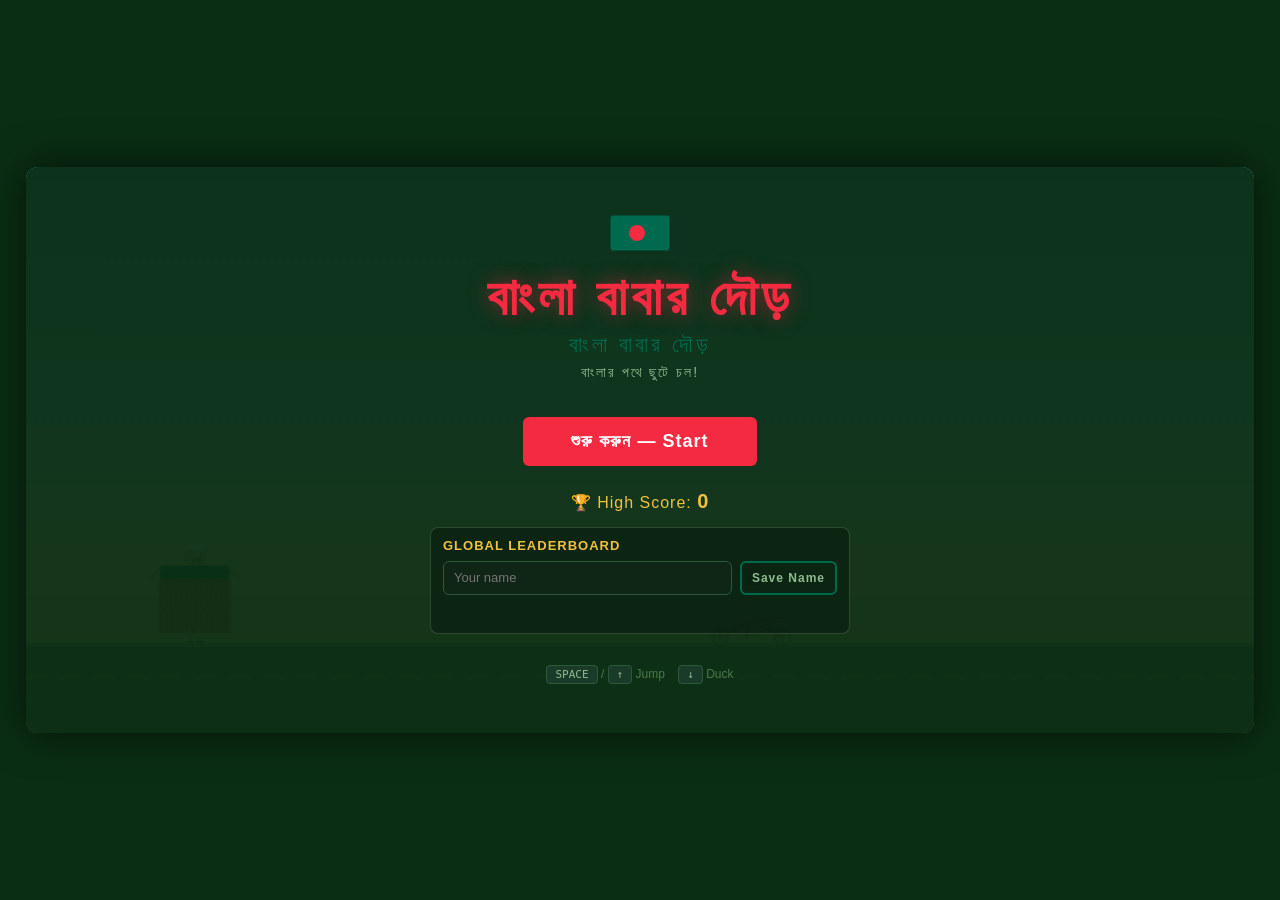
==== commit c3c2ad1f: "s" ====
--- a/GameV1/index.html
+++ b/GameV1/index.html
@@ -4,232 +4,7 @@
   <meta charset="UTF-8">
   <meta name="viewport" content="width=device-width, initial-scale=1.0">
   <title>ঢাকা ড্যাশ — Dhaka Dash</title>
-  <style>
-    /* ===== GLOBAL STYLES ===== */
-    * { margin: 0; padding: 0; box-sizing: border-box; }
-
-    body {
-      background: #0a2e14;
-      display: flex;
-      justify-content: center;
-      align-items: center;
-      height: 100vh;
-      font-family: 'Segoe UI', Tahoma, Geneva, Verdana, sans-serif;
-      overflow: hidden;
-    }
-
-    #game-wrapper {
-      position: relative;
-      width: min(96vw, 1400px);
-      aspect-ratio: 16 / 9;
-      height: auto;
-      max-height: 92vh;
-      overflow: hidden;
-      border-radius: 12px;
-      box-shadow: 0 0 40px rgba(0,0,0,0.6);
-      touch-action: none;
-    }
-
-    @media (pointer: coarse) {
-      #game-wrapper {
-        width: 100vw;
-        height: 100vh;
-        max-height: 100vh;
-        aspect-ratio: auto;
-        border-radius: 0;
-      }
-    }
-
-    canvas {
-      display: block;
-      width: 100%;
-      height: 100%;
-      background: #1a3a2a;
-    }
-
-    /* ===== SCREEN OVERLAYS ===== */
-    .screen-overlay {
-      position: absolute;
-      top: 0; left: 0;
-      width: 100%; height: 100%;
-      display: flex;
-      flex-direction: column;
-      justify-content: center;
-      align-items: center;
-      background: rgba(10, 46, 20, 0.95);
-      z-index: 10;
-      transition: opacity 0.3s;
-    }
-
-    .screen-overlay.hidden { display: none; }
-
-    #orientation-overlay {
-      z-index: 20;
-      text-align: center;
-      padding: 24px;
-      background: rgba(5, 20, 10, 0.94);
-    }
-
-    #orientation-overlay h3 {
-      color: #f0c040;
-      font-size: 26px;
-      margin-bottom: 10px;
-      letter-spacing: 1px;
-    }
-
-    #orientation-overlay p {
-      color: #d8f0dd;
-      font-size: 14px;
-      line-height: 1.6;
-      max-width: 320px;
-    }
-
-    /* ===== HOME SCREEN ===== */
-    #home-screen h1 {
-      font-size: 52px;
-      color: #f42a41;
-      text-transform: uppercase;
-      letter-spacing: 4px;
-      margin-bottom: 4px;
-      text-shadow: 0 0 20px rgba(244, 42, 65, 0.5);
-    }
-
-    #home-screen .title-bangla {
-      font-size: 22px;
-      color: #006a4e;
-      margin-bottom: 6px;
-      letter-spacing: 3px;
-    }
-
-    #home-screen .subtitle {
-      font-size: 14px;
-      color: #8fbc8f;
-      margin-bottom: 36px;
-      letter-spacing: 2px;
-    }
-
-    .btn {
-      padding: 14px 48px;
-      font-size: 18px;
-      font-weight: 700;
-      border: none;
-      border-radius: 6px;
-      cursor: pointer;
-      letter-spacing: 1px;
-      transition: transform 0.15s, box-shadow 0.15s;
-    }
-
-    .btn:hover {
-      transform: translateY(-2px);
-      box-shadow: 0 6px 20px rgba(0,0,0,0.3);
-    }
-
-    .btn:active { transform: translateY(0); }
-
-    .btn-primary {
-      background: #f42a41;
-      color: #fff;
-    }
-
-    .btn-secondary {
-      background: transparent;
-      color: #8fbc8f;
-      border: 2px solid #006a4e;
-      padding: 10px 32px;
-      font-size: 14px;
-    }
-
-    .btn-secondary:hover { color: #fff; border-color: #f42a41; }
-
-    .high-score-display {
-      margin-top: 24px;
-      color: #f0c040;
-      font-size: 16px;
-      letter-spacing: 1px;
-    }
-
-    .high-score-display span { font-weight: 700; font-size: 20px; }
-
-    .controls-hint {
-      margin-top: 30px;
-      color: #4a7a4a;
-      font-size: 12px;
-      text-align: center;
-      line-height: 1.8;
-    }
-
-    .controls-hint kbd {
-      background: #1a3a2a;
-      color: #8fbc8f;
-      padding: 2px 8px;
-      border-radius: 4px;
-      font-size: 11px;
-      border: 1px solid #2a5a3a;
-    }
-
-    /* ===== GAME OVER SCREEN ===== */
-    #gameover-screen h2 {
-      font-size: 42px;
-      color: #f42a41;
-      margin-bottom: 16px;
-      text-shadow: 0 0 20px rgba(244, 42, 65, 0.5);
-    }
-
-    #gameover-screen .final-score {
-      font-size: 22px;
-      color: #eee;
-      margin-bottom: 6px;
-    }
-
-    #gameover-screen .final-score span {
-      color: #f0c040;
-      font-weight: 700;
-    }
-
-    #gameover-screen .btn-group {
-      display: flex;
-      gap: 16px;
-      margin-top: 28px;
-    }
-
-    /* ===== HUD (in-game score) ===== */
-    #hud {
-      position: absolute;
-      top: 12px; right: 16px;
-      color: #fff;
-      font-size: 18px;
-      font-weight: 700;
-      letter-spacing: 1px;
-      z-index: 5;
-      text-shadow: 1px 1px 4px rgba(0,0,0,0.5);
-      text-align: right;
-    }
-
-    #hud .hud-highscore {
-      font-size: 12px;
-      color: #f0c040;
-      margin-top: 2px;
-    }
-
-    /* Bangladesh flag decoration on home screen */
-    .flag-decoration {
-      width: 60px; height: 36px;
-      background: #006a4e;
-      border-radius: 3px;
-      position: relative;
-      margin-bottom: 16px;
-      border: 1px solid #004d38;
-    }
-    .flag-decoration::after {
-      content: '';
-      position: absolute;
-      width: 16px; height: 16px;
-      background: #f42a41;
-      border-radius: 50%;
-      top: 50%; left: 45%;
-      transform: translate(-50%, -50%);
-    }
-  </style>
+  <link rel="stylesheet" href="styles.css">
 </head>
 <body>
 
@@ -252,6 +27,15 @@
     <div class="high-score-display">
       🏆 High Score: <span id="home-highscore">0</span>
     </div>
+    <div class="leaderboard-panel">
+      <div class="leaderboard-title">Global Leaderboard</div>
+      <div class="leaderboard-name-row">
+        <input id="player-name-input" type="text" maxlength="18" placeholder="Your name" aria-label="Player name">
+        <button class="btn btn-secondary btn-small" id="btn-save-name">Save Name</button>
+      </div>
+      <div class="leaderboard-status" id="home-leaderboard-status"></div>
+      <ol class="leaderboard-list" id="home-leaderboard-list"></ol>
+    </div>
     <div class="controls-hint">
       <kbd>SPACE</kbd> / <kbd>↑</kbd> Jump &nbsp;&nbsp;
       <kbd>↓</kbd> Duck
@@ -264,6 +48,11 @@
     <div class="final-score">Score: <span id="final-score">0</span></div>
     <div class="high-score-display">
       🏆 High Score: <span id="gameover-highscore">0</span>
+    </div>
+    <div class="leaderboard-panel compact">
+      <div class="leaderboard-title">Top 10</div>
+      <div class="leaderboard-status" id="gameover-leaderboard-status"></div>
+      <ol class="leaderboard-list" id="gameover-leaderboard-list"></ol>
     </div>
     <div class="btn-group">
       <button class="btn btn-primary" id="btn-restart">আবার খেলুন</button>
@@ -280,1208 +69,6 @@
     </p>
   </div>
 </div>
-
-<script>
-// ============================================================
-//  DHAKA DASH — Bangladesh-themed Endless Runner
-//  Race through the streets of Dhaka, dodging rickshaws, CNGs,
-//  tea stalls, potholes, cows, and construction barriers.
-//  Built with vanilla Canvas API — no dependencies.
-// ============================================================
-
-(function () {
-  'use strict';
-
-  // ===== CANVAS & CONTEXT =====
-  // Pixel-art scaling: render at half resolution, then upscale
-  const PIXEL_SCALE = 2;
-  const canvas = document.getElementById('gameCanvas');
-
-  // Size the canvas to fill the window
-  function resizeCanvas() {
-    const wrapper = document.getElementById('game-wrapper');
-    canvas.width = wrapper.clientWidth;
-    canvas.height = wrapper.clientHeight;
-  }
-  resizeCanvas();
-  window.addEventListener('resize', () => {
-    resizeCanvas();
-    // Re-derive display/internal sizes
-    displayW = canvas.width;
-    displayH = canvas.height;
-    W = Math.floor(displayW / PIXEL_SCALE);
-    H = Math.floor(displayH / PIXEL_SCALE);
-    offCanvas.width = W;
-    offCanvas.height = H;
-    // Update ground position based on new height
-    applyGroundYForDevice();
-    // Reposition player and chaser
-    player.y = CONFIG.groundY - player.height;
-    chaser.y = CONFIG.groundY - chaser.height;
-    chaser.x = Math.floor(W * 0.55);
-    CONFIG.chaserX = chaser.x;
-    // Re-derive display context settings
-    displayCtx = canvas.getContext('2d');
-    displayCtx.imageSmoothingEnabled = false;
-    // Regenerate background for new dimensions
-    generateBackground();
-    if (gameState !== 'playing') draw();
-  });
-
-  let displayW = canvas.width;
-  let displayH = canvas.height;
-  let W = Math.floor(displayW / PIXEL_SCALE);
-  let H = Math.floor(displayH / PIXEL_SCALE);
-
-  // Offscreen low-res canvas for the pixelated look
-  const offCanvas = document.createElement('canvas');
-  offCanvas.width = W;
-  offCanvas.height = H;
-  const ctx = offCanvas.getContext('2d');
-
-  // Display canvas context (scales up the low-res render)
-  let displayCtx = canvas.getContext('2d');
-  displayCtx.imageSmoothingEnabled = false;
-
-  // ===== DOM REFERENCES =====
-  const homeScreen     = document.getElementById('home-screen');
-  const gameoverScreen = document.getElementById('gameover-screen');
-  const orientationOverlay = document.getElementById('orientation-overlay');
-  const hud            = document.getElementById('hud');
-  const hudScore       = document.getElementById('hud-score');
-  const hudHighscore   = document.getElementById('hud-highscore');
-  const homeHighscore  = document.getElementById('home-highscore');
-  const finalScoreEl   = document.getElementById('final-score');
-  const goHighscoreEl  = document.getElementById('gameover-highscore');
-
-  // ===== GAME CONFIGURATION =====
-  // Adjust these values to customize gameplay feel
-  const CONFIG = {
-    // Ground (positioned relative to canvas height)
-    groundY: H - 40,         // Y position of the ground line
-    groundHeight: 40,        // Height of the ground area
-
-    // Player — rickshaw runner character
-    playerX: 60,             // Fixed X position of the player
-    playerWidth: 46,         // Tuned for balanced on-screen proportion
-    playerHeight: 56,        // Tuned for balanced on-screen proportion
-    playerDuckHeight: 34,    // Height when ducking
-    playerColor: '#006a4e',  // Bangladesh green
-
-    // Chased character — runs ahead (the person to catch)
-    chaserX: Math.floor(W * 0.55),  // Closer to player
-    chaserWidth: 43,
-    chaserHeight: 53,
-    chaserColor: '#f42a41',  // Bangladesh red
-
-    // Jump physics (short arc, long airtime)
-    jumpForce: -5.5,         // Initial upward velocity on jump (lower = shorter peak)
-    gravity: 0.18,           // Downward acceleration per frame (low = floaty)
-    maxFallSpeed: 5,         // Terminal velocity
-    jumpHoldFrames: 10,      // Max frames to extend upward force while jump key is held
-    jumpHoldBoost: -0.12,    // Extra upward acceleration while holding jump
-
-    // Scrolling & difficulty — SLOWER PACED (halved for pixel scale)
-    baseSpeed: 1.3,          // Starting scroll speed (pixels/frame)
-    maxSpeed: 3.5,           // Maximum scroll speed
-    speedIncrement: 0.00015, // Speed increase per frame (very gradual)
-
-    // Obstacles — generous spacing (halved for pixel scale)
-    minObstacleGap: 175,     // Minimum distance between consecutive obstacles
-    maxObstacleGap: 300,     // Maximum gap (shrinks with difficulty)
-
-    // Scoring
-    scoreRate: 0.03,         // Score added per frame (multiplied by speed)
-
-    // Parallax background layers
-    bgCloudCount: 8,         // Number of background clouds
-    bgBuildingCount: 8,      // Number of Dhaka building silhouettes
-    bgPalmCount: 5,          // Palm trees in mid-ground
-  };
-
-  const MOBILE_GROUND_DROP_FRACTION = 0.05;
-
-  function isMobileDevice() {
-    return window.matchMedia('(pointer: coarse)').matches;
-  }
-
-  function applyGroundYForDevice() {
-    const baseGroundY = H - CONFIG.groundHeight;
-    const mobileDrop = isMobileDevice() ? Math.round(H * MOBILE_GROUND_DROP_FRACTION) : 0;
-    // Keep a small visible ground strip inside the viewport.
-    CONFIG.groundY = Math.min(baseGroundY + mobileDrop, H - 6);
-  }
-
-  // Apply responsive baseline before entities are initialized.
-  applyGroundYForDevice();
-
-  // ===== GAME STATE =====
-  let gameState = 'home';  // 'home' | 'playing' | 'gameover'
-  let score = 0;
-  let highScore = loadHighScore();
-  let speed = CONFIG.baseSpeed;
-  let animFrame = null;
-  let frameCount = 0;
-
-  // ===== INPUT STATE =====
-  const keys = {};
-  let queuedMobileJumps = 0;
-  let touchStartX = 0;
-  let touchStartY = 0;
-  let orientationBlocked = false;
-
-  // ===== PLAYER OBJECT =====
-  // To add a sprite: set player.sprite = new Image(); player.sprite.src = '...'
-  const player = {
-    x: CONFIG.playerX,
-    y: CONFIG.groundY - CONFIG.playerHeight,
-    width: CONFIG.playerWidth,
-    height: CONFIG.playerHeight,
-    vy: 0,
-    isJumping: false,
-    jumpCount: 0,
-    jumpHoldFrames: 0,
-    jumpKeyWasDown: false,
-    isDucking: false,
-    sprite: null,
-    legFrame: 0,
-  };
-
-  // ===== CHASED CHARACTER =====
-  const chaser = {
-    x: CONFIG.chaserX,
-    y: CONFIG.groundY - CONFIG.chaserHeight,
-    width: CONFIG.chaserWidth,
-    height: CONFIG.chaserHeight,
-    bobOffset: 0,
-    sprite: null,
-    legFrame: 0,
-  };
-
-  // ===== OBSTACLES =====
-  let obstacles = [];
-  let nextObstacleX = W + 100;
-
-  // ===== BACKGROUND LAYERS =====
-  let clouds = [];
-  let buildings = [];
-  let palms = [];
-  let groundOffset = 0;
-
-  // ===== SPRITE / IMAGE ASSETS =====
-  // Player (being chased) — two running frames
-  const chase1 = new Image();
-  chase1.src = 'chase1.png';
-  const chase2 = new Image();
-  chase2.src = 'chase2.png';
-  let chaseSpritesReady = 0;
-  chase1.onload = () => { chaseSpritesReady++; };
-  chase2.onload = () => { chaseSpritesReady++; };
-
-  // Chaser — two running frames
-  const chaserImg1 = new Image();
-  chaserImg1.src = 'chaser1.png';
-  const chaserImg2 = new Image();
-  chaserImg2.src = 'chaser2.png';
-  let chaserSpritesReady = 0;
-  chaserImg1.onload = () => { chaserSpritesReady++; };
-  chaserImg2.onload = () => { chaserSpritesReady++; };
-
-  // Player jump sprite (used while airborne)
-  const jumpImg = new Image();
-  jumpImg.src = 'jump.png';
-  let jumpSpriteReady = false;
-  jumpImg.onload = () => { jumpSpriteReady = true; };
-
-  const bgImage = new Image();
-  bgImage.src = 'bg.png';
-  let bgImageReady = false;
-  bgImage.onload = () => { bgImageReady = true; };
-  let bgScrollX = 0;
-
-  // ===== AUDIO ASSETS =====
-  const gameplayMusic = new Audio('gameplay.mp3');
-  gameplayMusic.loop = true;
-  gameplayMusic.preload = 'auto';
-  gameplayMusic.volume = 0.5;
-
-  const outroMusic = new Audio('outro.mp3');
-  outroMusic.loop = true;
-  outroMusic.preload = 'auto';
-  outroMusic.volume = 0.5;
-
-  const jumpSfx = new Audio('jump.mp3');
-  jumpSfx.preload = 'auto';
-  jumpSfx.volume = 0.65;
-
-  const obstacleHitSfx = new Audio('obstacle_hit.mp3');
-  obstacleHitSfx.preload = 'auto';
-  obstacleHitSfx.volume = 0.8;
-
-  function safePlay(audio) {
-    const p = audio.play();
-    if (p && typeof p.catch === 'function') {
-      p.catch(() => {});
-    }
-  }
-
-  function stopAudio(audio) {
-    audio.pause();
-    audio.currentTime = 0;
-  }
-
-  function startGameplayMusic() {
-    stopAudio(outroMusic);
-    stopAudio(gameplayMusic);
-    safePlay(gameplayMusic);
-  }
-
-  function startOutroMusic() {
-    stopAudio(gameplayMusic);
-    stopAudio(outroMusic);
-    safePlay(outroMusic);
-  }
-
-  function stopAllMusic() {
-    stopAudio(gameplayMusic);
-    stopAudio(outroMusic);
-  }
-
-  function playJumpSfx() {
-    // Clone allows closely spaced double-jump sounds without cutting off.
-    const snd = jumpSfx.cloneNode();
-    snd.volume = jumpSfx.volume;
-    safePlay(snd);
-  }
-
-  function playObstacleHitSfx() {
-    stopAudio(obstacleHitSfx);
-    safePlay(obstacleHitSfx);
-  }
-
-  // Obstacle sprites — 3 images mapped to 6 obstacle types
-  const obstacleImg1 = new Image();
-  obstacleImg1.src = 'obstacle1.png';
-  const obstacleImg2 = new Image();
-  obstacleImg2.src = 'obstacle2.png';
-  const obstacleImg3 = new Image();
-  obstacleImg3.src = 'obstacle3.png';
-  let obstacleSpriteCount = 0;
-  obstacleImg1.onload = () => { obstacleSpriteCount++; };
-  obstacleImg2.onload = () => { obstacleSpriteCount++; };
-  obstacleImg3.onload = () => { obstacleSpriteCount++; };
-
-  const obstacleTypeToSprite = {
-    obstacle1: obstacleImg1,
-    obstacle2: obstacleImg2,
-    obstacle3: obstacleImg3,
-  };
-
-  // ============================================================
-  //  HIGH SCORE — localStorage
-  // ============================================================
-  function loadHighScore() {
-    try {
-      return parseInt(localStorage.getItem('dhakaDashHighScore'), 10) || 0;
-    } catch {
-      return 0;
-    }
-  }
-
-  function saveHighScore(val) {
-    highScore = val;
-    try {
-      localStorage.setItem('dhakaDashHighScore', String(val));
-    } catch { /* storage unavailable */ }
-  }
-
-  function updateHighScoreDisplays() {
-    homeHighscore.textContent  = highScore;
-    hudHighscore.textContent   = highScore;
-    goHighscoreEl.textContent  = highScore;
-  }
-
-  // ============================================================
-  //  BACKGROUND GENERATION — Dhaka cityscape
-  // ============================================================
-  function generateBackground() {
-    // Clouds (halved sizes for pixel scale)
-    clouds = [];
-    for (let i = 0; i < CONFIG.bgCloudCount; i++) {
-      clouds.push({
-        x: Math.random() * W,
-        y: 10 + Math.random() * 40,
-        width: 25 + Math.random() * 35,
-        height: 9 + Math.random() * 7,
-        speed: 0.1 + Math.random() * 0.15,
-        opacity: 0.3 + Math.random() * 0.3,
-      });
-    }
-
-    // Buildings (Dhaka skyline with mosque domes & apartment blocks)
-    buildings = [];
-    for (let i = 0; i < CONFIG.bgBuildingCount; i++) {
-      const btype = Math.random();
-      buildings.push({
-        x: (W / CONFIG.bgBuildingCount) * i + Math.random() * 30,
-        width: 20 + Math.random() * 30,
-        height: 25 + Math.random() * 50,
-        speed: 0.15 + Math.random() * 0.15,
-        hasDome: btype < 0.3,
-        hasMinar: btype < 0.15,
-        windows: Math.floor(Math.random() * 4) + 1,
-      });
-    }
-
-    // Palm trees (mid-ground)
-    palms = [];
-    for (let i = 0; i < CONFIG.bgPalmCount; i++) {
-      palms.push({
-        x: Math.random() * W,
-        height: 30 + Math.random() * 20,
-        speed: 0.25 + Math.random() * 0.15,
-        lean: (Math.random() - 0.5) * 0.3,
-      });
-    }
-  }
-
-  // ============================================================
-  //  OBSTACLE GENERATION — Bangladesh street obstacles
-  // ============================================================
-  const OBSTACLE_VIEWPORT_FRACTION = 0.32; // Larger obstacles for scene balance
-  const OBSTACLE_TYPES = [
-    { type: 'obstacle1', color: '#2ecc40', minW: 50, maxW: 60, minH: 38, maxH: 48 },
-    { type: 'obstacle2', color: '#333',    minW: 49, maxW: 65, minH: 18, maxH: 25 },
-    { type: 'obstacle3', color: '#8B4513', minW: 57, maxW: 70, minH: 47, maxH: 57 },
-  ];
-
-  function spawnObstacle() {
-    const def = OBSTACLE_TYPES[Math.floor(Math.random() * OBSTACLE_TYPES.length)];
-    let w = Math.random() * (def.maxW - def.minW) + def.minW;
-    let h = Math.random() * (def.maxH - def.minH) + def.minH;
-
-    // Use native sprite dimensions scaled to ~1/4 of gameplay window without distortion.
-    const sprite = obstacleTypeToSprite[def.type];
-    if (sprite && sprite.naturalWidth > 0 && sprite.naturalHeight > 0) {
-      const maxDrawW = displayW * OBSTACLE_VIEWPORT_FRACTION;
-      const maxDrawH = displayH * OBSTACLE_VIEWPORT_FRACTION;
-      const scale = Math.min(maxDrawW / sprite.naturalWidth, maxDrawH / sprite.naturalHeight);
-      w = (sprite.naturalWidth * scale) / PIXEL_SCALE;
-      h = (sprite.naturalHeight * scale) / PIXEL_SCALE;
-    }
-
-    obstacles.push({
-      x: nextObstacleX,
-      y: CONFIG.groundY - h,
-      width: w,
-      height: h,
-      type: def.type,
-      color: def.color,
-    });
-
-    // Calculate gap until next obstacle — decreases as speed increases
-    const gapRange = CONFIG.maxObstacleGap - CONFIG.minObstacleGap;
-    const difficultyFactor = Math.min((speed - CONFIG.baseSpeed) / (CONFIG.maxSpeed - CONFIG.baseSpeed), 1);
-    const gap = CONFIG.maxObstacleGap - gapRange * difficultyFactor * 0.5;
-    nextObstacleX += gap + Math.random() * 60;
-  }
-
-  // ============================================================
-  //  COLLISION DETECTION (AABB)
-  // ============================================================
-  function rectsOverlap(a, b) {
-    const shrink = 3;
-    return (
-      a.x + shrink < b.x + b.width - shrink &&
-      a.x + a.width - shrink > b.x + shrink &&
-      a.y + shrink < b.y + b.height &&
-      a.y + a.height > b.y + shrink
-    );
-  }
-
-  // ============================================================
-  //  INPUT HANDLING
-  // ============================================================
-  document.addEventListener('keydown', (e) => {
-    keys[e.code] = true;
-    if (['Space', 'ArrowUp', 'ArrowDown'].includes(e.code)) {
-      e.preventDefault();
-    }
-  });
-
-  document.addEventListener('keyup', (e) => {
-    keys[e.code] = false;
-  });
-
-  // Touch controls for mobile:
-  // Swipe up => jump, quick second swipe up => double jump.
-  canvas.addEventListener('touchstart', (e) => {
-    if (!e.changedTouches || e.changedTouches.length === 0) return;
-    const t = e.changedTouches[0];
-    touchStartX = t.clientX;
-    touchStartY = t.clientY;
-  }, { passive: true });
-
-  canvas.addEventListener('touchend', (e) => {
-    e.preventDefault();
-    if (!e.changedTouches || e.changedTouches.length === 0) return;
-
-    const t = e.changedTouches[0];
-    const dx = t.clientX - touchStartX;
-    const dy = t.clientY - touchStartY;
-    const minSwipeDistance = 35;
-    const mostlyVertical = Math.abs(dy) > Math.abs(dx) * 1.2;
-    const isSwipeUp = dy < -minSwipeDistance;
-
-    if (!(mostlyVertical && isSwipeUp)) return;
-
-    queuedMobileJumps += 1;
-  }, { passive: false });
-
-  function isPhonePortrait() {
-    return window.matchMedia('(pointer: coarse)').matches && window.matchMedia('(orientation: portrait)').matches;
-  }
-
-  function updateOrientationRequirement() {
-    orientationBlocked = isPhonePortrait();
-    orientationOverlay.classList.toggle('hidden', !orientationBlocked);
-    applyGroundYForDevice();
-    player.y = CONFIG.groundY - player.height;
-    chaser.y = CONFIG.groundY - chaser.height;
-  }
-
-  window.addEventListener('orientationchange', updateOrientationRequirement);
-  window.addEventListener('resize', updateOrientationRequirement);
-  updateOrientationRequirement();
-
-  // ===== BUTTON EVENTS =====
-  document.getElementById('btn-start').addEventListener('click', startGame);
-  document.getElementById('btn-restart').addEventListener('click', startGame);
-  document.getElementById('btn-home').addEventListener('click', goHome);
-
-  // ============================================================
-  //  SCREEN TRANSITIONS
-  // ============================================================
-  function showScreen(screen) {
-    homeScreen.classList.add('hidden');
-    gameoverScreen.classList.add('hidden');
-    hud.classList.add('hidden');
-    screen?.classList.remove('hidden');
-  }
-
-  function goHome() {
-    gameState = 'home';
-    cancelAnimationFrame(animFrame);
-    stopAllMusic();
-    updateHighScoreDisplays();
-    showScreen(homeScreen);
-  }
-
-  // ============================================================
-  //  GAME START / RESET
-  // ============================================================
-  function startGame() {
-    score = 0;
-    speed = CONFIG.baseSpeed;
-    frameCount = 0;
-    obstacles = [];
-    nextObstacleX = W + 150;
-
-    // Reset player
-    player.y = CONFIG.groundY - CONFIG.playerHeight;
-    player.height = CONFIG.playerHeight;
-    player.vy = 0;
-    player.isJumping = false;
-    player.jumpCount = 0;
-    player.jumpHoldFrames = 0;
-    player.jumpKeyWasDown = false;
-    player.isDucking = false;
-    player.legFrame = 0;
-
-    // Reset chaser
-    chaser.bobOffset = 0;
-    chaser.legFrame = 0;
-
-    // Background
-    generateBackground();
-    groundOffset = 0;
-    bgScrollX = 0;
-
-    // UI
-    gameState = 'playing';
-    startGameplayMusic();
-    showScreen(null);
-    hud.classList.remove('hidden');
-    updateHighScoreDisplays();
-
-    cancelAnimationFrame(animFrame);
-    animFrame = requestAnimationFrame(gameLoop);
-  }
-
-  // ============================================================
-  //  GAME OVER
-  // ============================================================
-  function triggerGameOver() {
-    gameState = 'gameover';
-    cancelAnimationFrame(animFrame);
-    playObstacleHitSfx();
-    startOutroMusic();
-
-    const finalScore = Math.floor(score);
-    if (finalScore > highScore) {
-      saveHighScore(finalScore);
-    }
-
-    finalScoreEl.textContent = finalScore;
-    updateHighScoreDisplays();
-    showScreen(gameoverScreen);
-  }
-
-  // ============================================================
-  //  UPDATE LOGIC (per frame)
-  // ============================================================
-  function update() {
-    frameCount++;
-
-    // --- Increase speed over time (very gradual) ---
-    if (speed < CONFIG.maxSpeed) {
-      speed += CONFIG.speedIncrement;
-    }
-
-    // --- Score ---
-    score += CONFIG.scoreRate * speed;
-    hudScore.textContent = Math.floor(score);
-
-    // --- Player jump (keyboard + mobile swipe) ---
-    const jumpKeyDown = !!(keys['Space'] || keys['ArrowUp']);
-    const keyboardJumpPressed = jumpKeyDown && !player.jumpKeyWasDown;
-    const mobileJumpPressed = queuedMobileJumps > 0;
-
-    if ((keyboardJumpPressed || mobileJumpPressed) && player.jumpCount < 2) {
-      player.vy = CONFIG.jumpForce;
-      player.isJumping = true;
-      player.jumpCount++;
-      player.jumpHoldFrames = CONFIG.jumpHoldFrames;
-      playJumpSfx();
-
-      if (mobileJumpPressed) queuedMobileJumps--;
-    }
-
-    if (player.isJumping && jumpKeyDown && player.vy < 0 && player.jumpHoldFrames > 0) {
-      player.vy += CONFIG.jumpHoldBoost;
-      player.jumpHoldFrames--;
-    }
-
-    player.jumpKeyWasDown = jumpKeyDown;
-
-    // --- Player duck ---
-    if (keys['ArrowDown'] && !player.isJumping) {
-      if (!player.isDucking) {
-        player.isDucking = true;
-        player.height = CONFIG.playerDuckHeight;
-        player.y = CONFIG.groundY - CONFIG.playerDuckHeight;
-      }
-    } else if (player.isDucking) {
-      player.isDucking = false;
-      player.height = CONFIG.playerHeight;
-      player.y = CONFIG.groundY - CONFIG.playerHeight;
-    }
-
-    // --- Apply gravity ---
-    if (player.isJumping) {
-      player.vy += CONFIG.gravity;
-      if (player.vy > CONFIG.maxFallSpeed) player.vy = CONFIG.maxFallSpeed;
-      player.y += player.vy;
-
-      const landY = CONFIG.groundY - player.height;
-      if (player.y >= landY) {
-        player.y = landY;
-        player.vy = 0;
-        player.isJumping = false;
-        player.jumpCount = 0;
-        player.jumpHoldFrames = 0;
-      }
-    }
-
-    // --- Leg animation ---
-    player.legFrame += speed * 0.04;
-    chaser.legFrame += speed * 0.04;
-
-    // --- Chaser bob ---
-    chaser.bobOffset = Math.sin(frameCount * 0.06) * 1;
-
-    // --- Move obstacles ---
-    for (let i = obstacles.length - 1; i >= 0; i--) {
-      obstacles[i].x -= speed;
-      if (obstacles[i].x + obstacles[i].width < -80) {
-        obstacles.splice(i, 1);
-      }
-    }
-
-    // --- Spawn new obstacles ---
-    if (obstacles.length === 0 || nextObstacleX - (W - (obstacles[obstacles.length - 1]?.x || 0)) < W * 2) {
-      if (nextObstacleX < W + speed * 80) {
-        spawnObstacle();
-      }
-    }
-    const rightmostX = obstacles.length > 0 ? Math.max(...obstacles.map(o => o.x + o.width)) : 0;
-    if (rightmostX < W + 100) {
-      nextObstacleX = Math.max(nextObstacleX, rightmostX + CONFIG.minObstacleGap);
-      spawnObstacle();
-    }
-
-    // --- Collision detection ---
-    const playerBox = {
-      x: player.x,
-      y: player.y,
-      width: player.width,
-      height: player.height,
-    };
-    for (const obs of obstacles) {
-      // Slightly smaller obstacle hitbox for fairer collisions near sprite edges.
-      const insetX = Math.max(2, obs.width * 0.12);
-      const insetY = Math.max(1.5, obs.height * 0.08);
-      const obstacleHitbox = {
-        x: obs.x + insetX,
-        y: obs.y + insetY,
-        width: Math.max(2, obs.width - insetX * 2),
-        height: Math.max(2, obs.height - insetY * 2),
-      };
-
-      if (rectsOverlap(playerBox, obstacleHitbox)) {
-        triggerGameOver();
-        return;
-      }
-    }
-
-    // --- Background scroll ---
-    groundOffset = (groundOffset + speed) % 30;
-    bgScrollX += speed * 0.35; // parallax: bg scrolls slower than ground
-
-    for (const c of clouds) {
-      c.x -= speed * c.speed;
-      if (c.x + c.width < -20) c.x = W + 20 + Math.random() * 100;
-    }
-
-    for (const b of buildings) {
-      b.x -= speed * b.speed;
-      if (b.x + b.width < -30) b.x = W + Math.random() * 80;
-    }
-
-    for (const p of palms) {
-      p.x -= speed * p.speed;
-      if (p.x < -30) p.x = W + Math.random() * 60;
-    }
-  }
-
-  // ============================================================
-  //  DRAWING — Bangladesh themed
-  // ============================================================
-
-  // --- Background — scrolling image or fallback ---
-  function drawBackground() {
-    if (bgImageReady) {
-      // Draw background at FULL resolution on display canvas for sharpness
-      const imgAspect = bgImage.width / bgImage.height;
-      const drawH = displayH;
-      const drawW = drawH * imgAspect;
-
-      // Scroll the background (bgScrollX is in internal coords, scale up).
-      // Use mirrored alternating tiles so each seam joins matching edge pixels.
-      const scrollPx = (bgScrollX * PIXEL_SCALE) % drawW;
-      const baseTile = Math.floor((bgScrollX * PIXEL_SCALE) / drawW);
-      const tileCount = Math.ceil(displayW / drawW) + 3;
-
-      for (let i = -1; i < tileCount; i++) {
-        const worldTileIndex = baseTile + i;
-        const bx = i * drawW - scrollPx;
-        const mirrored = Math.abs(worldTileIndex) % 2 === 1;
-
-        if (mirrored) {
-          displayCtx.save();
-          displayCtx.translate(bx + drawW, 0);
-          displayCtx.scale(-1, 1);
-          displayCtx.drawImage(bgImage, 0, 0, drawW, drawH);
-          displayCtx.restore();
-        } else {
-          displayCtx.drawImage(bgImage, bx, 0, drawW, drawH);
-        }
-      }
-    } else {
-      // Fallback: solid sky gradient
-      const grad = ctx.createLinearGradient(0, 0, 0, CONFIG.groundY);
-      grad.addColorStop(0, '#4a90c2');
-      grad.addColorStop(0.5, '#87CEEB');
-      grad.addColorStop(0.85, '#f5d6a8');
-      grad.addColorStop(1, '#e8c090');
-      ctx.fillStyle = grad;
-      ctx.fillRect(0, 0, W, CONFIG.groundY);
-    }
-  }
-
-  // --- Ground — Dhaka street road ---
-  function drawGround() {
-    // Skip if background image handles the ground
-    if (bgImageReady) return;
-
-    // Dirt/asphalt road
-    ctx.fillStyle = '#4a4a4a';
-    ctx.fillRect(0, CONFIG.groundY, W, CONFIG.groundHeight);
-
-    // Sidewalk edge
-    ctx.fillStyle = '#888';
-    ctx.fillRect(0, CONFIG.groundY, W, 2);
-
-    // Road center dashes (yellow like Bangladeshi roads)
-    ctx.strokeStyle = '#daa520';
-    ctx.lineWidth = 1;
-    ctx.setLineDash([10, 7]);
-    ctx.lineDashOffset = -groundOffset * 1.5;
-    ctx.beginPath();
-    ctx.moveTo(0, CONFIG.groundY + 17);
-    ctx.lineTo(W, CONFIG.groundY + 17);
-    ctx.stroke();
-    ctx.setLineDash([]);
-
-    // Road texture — small cracks/marks for realism
-    ctx.strokeStyle = 'rgba(80, 80, 80, 0.4)';
-    ctx.lineWidth = 1;
-    for (let x = -groundOffset; x < W; x += 30) {
-      ctx.beginPath();
-      ctx.moveTo(x, CONFIG.groundY + 6);
-      ctx.lineTo(x + 4, CONFIG.groundY + 7);
-      ctx.stroke();
-      ctx.beginPath();
-      ctx.moveTo(x + 15, CONFIG.groundY + 27);
-      ctx.lineTo(x + 18, CONFIG.groundY + 29);
-      ctx.stroke();
-    }
-
-    // Drain/gutter line at bottom
-    ctx.strokeStyle = '#555';
-    ctx.lineWidth = 1;
-    ctx.beginPath();
-    ctx.moveTo(0, CONFIG.groundY + CONFIG.groundHeight - 1);
-    ctx.lineTo(W, CONFIG.groundY + CONFIG.groundHeight - 1);
-    ctx.stroke();
-  }
-
-  // --- Player character — Bangladeshi runner with lungi and topi ---
-  function drawPlayer() {
-    const px = player.x;
-    const py = player.y;
-    const pw = player.width;
-    const ph = player.height;
-
-    if (chaserSpritesReady >= 2) {
-      // Player is the chaser — use chaser sprite frames
-      const frame = (player.isJumping && jumpSpriteReady)
-        ? jumpImg
-        : (Math.floor(player.legFrame) % 2 === 0 ? chaserImg1 : chaserImg2);
-      // Draw close to hitbox size to keep responsive proportions across viewports.
-      const baseDx = px * PIXEL_SCALE;
-      const baseDy = py * PIXEL_SCALE;
-      const baseDw = pw * PIXEL_SCALE;
-      const baseDh = ph * PIXEL_SCALE;
-
-      let dx = baseDx;
-      let dy = baseDy;
-      let dw = baseDw;
-      let dh = baseDh;
-
-      // Keep jump sprite's original proportions so it doesn't look squashed.
-      if (player.isJumping && jumpSpriteReady && jumpImg.naturalWidth && jumpImg.naturalHeight) {
-        const jumpAspect = jumpImg.naturalWidth / jumpImg.naturalHeight;
-        dh = baseDh;
-        dw = dh * jumpAspect;
-        const centerX = (px + pw / 2) * PIXEL_SCALE;
-        dx = centerX - dw / 2;
-        // Keep feet alignment by matching the bottom edge of the base sprite box.
-        dy = baseDy + baseDh - dh;
-      }
-
-      displayCtx.drawImage(frame, dx, dy, dw, dh);
-      return;
-    }
-
-    const legCycle = Math.sin(player.legFrame) * 0.4;
-
-    if (player.isDucking) {
-      // Ducking — crouched body
-      ctx.fillStyle = '#d4a574'; // skin
-      ctx.beginPath();
-      ctx.arc(px + pw / 2, py + 3, 5, 0, Math.PI * 2);
-      ctx.fill();
-
-      // Topi (prayer cap)
-      ctx.fillStyle = '#fff';
-      ctx.beginPath();
-      ctx.ellipse(px + pw / 2, py + 1, 5, 2.5, 0, Math.PI, 0);
-      ctx.fill();
-
-      // Body in lungi
-      ctx.fillStyle = CONFIG.playerColor;
-      ctx.fillRect(px + 1, py + 6, pw - 2, ph - 7);
-
-      // Eye
-      ctx.fillStyle = '#fff';
-      ctx.beginPath();
-      ctx.arc(px + pw / 2 + 2, py + 2.5, 1.2, 0, Math.PI * 2);
-      ctx.fill();
-      ctx.fillStyle = '#111';
-      ctx.beginPath();
-      ctx.arc(px + pw / 2 + 2.5, py + 2.5, 0.6, 0, Math.PI * 2);
-      ctx.fill();
-    } else {
-      // --- Full standing character ---
-
-      // Head (skin tone)
-      ctx.fillStyle = '#d4a574';
-      ctx.beginPath();
-      ctx.arc(px + pw / 2, py + 6, 5.5, 0, Math.PI * 2);
-      ctx.fill();
-
-      // Topi (white prayer cap)
-      ctx.fillStyle = '#fff';
-      ctx.beginPath();
-      ctx.ellipse(px + pw / 2, py + 3.5, 5.5, 3, 0, Math.PI, 0);
-      ctx.fill();
-      ctx.strokeStyle = '#ddd';
-      ctx.lineWidth = 0.5;
-      ctx.beginPath();
-      ctx.ellipse(px + pw / 2, py + 3.5, 5.5, 3, 0, Math.PI, 0);
-      ctx.stroke();
-
-      // Eyes
-      ctx.fillStyle = '#fff';
-      ctx.beginPath();
-      ctx.arc(px + pw / 2 + 2, py + 5.5, 1.5, 0, Math.PI * 2);
-      ctx.fill();
-      ctx.fillStyle = '#2c1810';
-      ctx.beginPath();
-      ctx.arc(px + pw / 2 + 2.5, py + 5.5, 0.75, 0, Math.PI * 2);
-      ctx.fill();
-
-      // Mustache
-      ctx.strokeStyle = '#3a2a1a';
-      ctx.lineWidth = 0.75;
-      ctx.beginPath();
-      ctx.moveTo(px + pw / 2 - 1, py + 8.5);
-      ctx.quadraticCurveTo(px + pw / 2, py + 7.5, px + pw / 2 + 2.5, py + 8);
-      ctx.stroke();
-
-      // Shirt (panjabi — green)
-      ctx.fillStyle = CONFIG.playerColor;
-      const shirtTop = py + 11;
-      const shirtH = 7;
-      roundRect(ctx, px + 3, shirtTop, pw - 6, shirtH, 1.5);
-      ctx.fill();
-
-      // Shirt collar detail
-      ctx.strokeStyle = '#004d38';
-      ctx.lineWidth = 0.5;
-      ctx.beginPath();
-      ctx.moveTo(px + pw / 2 - 2, shirtTop);
-      ctx.lineTo(px + pw / 2, shirtTop + 2.5);
-      ctx.lineTo(px + pw / 2 + 2, shirtTop);
-      ctx.stroke();
-
-      // Lungi (traditional wrap — checkered pattern)
-      const lungiTop = shirtTop + shirtH;
-      const lungiH = ph - (lungiTop - py) - 5;
-      ctx.fillStyle = '#c62828'; // red lungi base
-      ctx.fillRect(px + 2.5, lungiTop, pw - 5, lungiH);
-
-      // Lungi check pattern
-      ctx.strokeStyle = 'rgba(255,255,255,0.3)';
-      ctx.lineWidth = 0.4;
-      for (let ly = lungiTop; ly < lungiTop + lungiH; ly += 2.5) {
-        ctx.beginPath();
-        ctx.moveTo(px + 2.5, ly);
-        ctx.lineTo(px + pw - 2.5, ly);
-        ctx.stroke();
-      }
-      for (let lx = px + 2.5; lx < px + pw - 2.5; lx += 2.5) {
-        ctx.beginPath();
-        ctx.moveTo(lx, lungiTop);
-        ctx.lineTo(lx, lungiTop + lungiH);
-        ctx.stroke();
-      }
-
-      // Legs (animated, skin colored below lungi)
-      ctx.strokeStyle = '#d4a574';
-      ctx.lineWidth = 2;
-      ctx.lineCap = 'round';
-
-      ctx.beginPath();
-      ctx.moveTo(px + pw / 2 - 2.5, py + ph - 5);
-      ctx.lineTo(px + pw / 2 - 2.5 + legCycle * 5, py + ph);
-      ctx.stroke();
-
-      ctx.beginPath();
-      ctx.moveTo(px + pw / 2 + 2.5, py + ph - 5);
-      ctx.lineTo(px + pw / 2 + 2.5 - legCycle * 5, py + ph);
-      ctx.stroke();
-
-      // Sandals (chappal)
-      ctx.fillStyle = '#654321';
-      ctx.fillRect(px + pw / 2 - 4 + legCycle * 5, py + ph - 1, 3.5, 1.5);
-      ctx.fillRect(px + pw / 2 + 1 - legCycle * 5, py + ph - 1, 3.5, 1.5);
-
-      // Arms (animated)
-      ctx.strokeStyle = '#d4a574';
-      ctx.lineWidth = 1.5;
-      ctx.beginPath();
-      ctx.moveTo(px + pw - 3, py + 13);
-      ctx.lineTo(px + pw + 2 - legCycle * 4, py + 17.5);
-      ctx.stroke();
-
-      ctx.beginPath();
-      ctx.moveTo(px + 3, py + 13);
-      ctx.lineTo(px - 2 + legCycle * 4, py + 17.5);
-      ctx.stroke();
-    }
-
-    // Jump dust
-    if (player.isJumping && player.vy < 0) {
-      ctx.globalAlpha = 0.3;
-      ctx.fillStyle = '#aaa';
-      for (let i = 0; i < 3; i++) {
-        const dx = Math.random() * 10 - 5;
-        const dy = Math.random() * 4;
-        ctx.beginPath();
-        ctx.arc(px + pw / 2 + dx, CONFIG.groundY - dy, Math.random() * 1.5 + 0.5, 0, Math.PI * 2);
-        ctx.fill();
-      }
-      ctx.globalAlpha = 1;
-    }
-  }
-
-  // --- Chased character — person on bicycle ---
-  function drawChaser() {
-    const cx = chaser.x;
-    const cy = chaser.y + chaser.bobOffset;
-    const cw = chaser.width;
-    const ch = chaser.height;
-
-    if (chaseSpritesReady >= 2) {
-      // Chaser object is the one being chased — use chase sprite frames
-      const frame = Math.floor(chaser.legFrame) % 2 === 0 ? chase1 : chase2;
-      // Draw close to hitbox size for consistent visual scaling.
-      const dx = cx * PIXEL_SCALE;
-      const dy = cy * PIXEL_SCALE;
-      const dw = cw * PIXEL_SCALE;
-      const dh = ch * PIXEL_SCALE;
-      displayCtx.drawImage(frame, dx, dy, dw, dh);
-      return;
-    }
-
-    const legCycle = Math.sin(chaser.legFrame) * 0.4;
-
-    // Bicycle wheels
-    ctx.strokeStyle = '#555';
-    ctx.lineWidth = 1;
-    // Rear wheel
-    ctx.beginPath();
-    ctx.arc(cx + 3, cy + ch - 3, 4, 0, Math.PI * 2);
-    ctx.stroke();
-    // Front wheel
-    ctx.beginPath();
-    ctx.arc(cx + cw - 2, cy + ch - 3, 4, 0, Math.PI * 2);
-    ctx.stroke();
-
-    // Spokes (animated)
-    ctx.lineWidth = 0.5;
-    const spokeAngle = frameCount * 0.15;
-    for (let w = 0; w < 2; w++) {
-      const wx = w === 0 ? cx + 3 : cx + cw - 2;
-      const wy = cy + ch - 3;
-      for (let s = 0; s < 4; s++) {
-        const a = spokeAngle + (s * Math.PI / 2);
-        ctx.beginPath();
-        ctx.moveTo(wx, wy);
-        ctx.lineTo(wx + Math.cos(a) * 3.5, wy + Math.sin(a) * 3.5);
-        ctx.stroke();
-      }
-    }
-
-    // Bicycle frame
-    ctx.strokeStyle = CONFIG.chaserColor;
-    ctx.lineWidth = 1.25;
-    ctx.beginPath();
-    ctx.moveTo(cx + 3, cy + ch - 3);
-    ctx.lineTo(cx + cw / 2, cy + ch - 11);
-    ctx.lineTo(cx + cw - 2, cy + ch - 3);
-    ctx.stroke();
-    ctx.beginPath();
-    ctx.moveTo(cx + cw / 2, cy + ch - 11);
-    ctx.lineTo(cx + cw / 2 - 2, cy + ch - 3);
-    ctx.stroke();
-    // Handlebar
-    ctx.beginPath();
-    ctx.moveTo(cx + cw / 2, cy + ch - 11);
-    ctx.lineTo(cx + cw - 1, cy + ch - 13);
-    ctx.stroke();
-
-    // Rider body
-    ctx.fillStyle = '#d4a574'; // skin
-    ctx.beginPath();
-    ctx.arc(cx + cw / 2 + 1, cy + 5, 4.5, 0, Math.PI * 2);
-    ctx.fill();
-
-    // Rider topi
-    ctx.fillStyle = '#fff';
-    ctx.beginPath();
-    ctx.ellipse(cx + cw / 2 + 1, cy + 3, 4.5, 2.5, 0, Math.PI, 0);
-    ctx.fill();
-
-    // Rider eye
-    ctx.fillStyle = '#fff';
-    ctx.beginPath();
-    ctx.arc(cx + cw / 2 + 3, cy + 4.5, 1.2, 0, Math.PI * 2);
-    ctx.fill();
-    ctx.fillStyle = '#111';
-    ctx.beginPath();
-    ctx.arc(cx + cw / 2 + 3.5, cy + 4.5, 0.6, 0, Math.PI * 2);
-    ctx.fill();
-
-    // Rider shirt
-    ctx.fillStyle = '#1565C0';
-    roundRect(ctx, cx + cw / 2 - 3, cy + 9, 8, 6, 1);
-    ctx.fill();
-
-    // Rider legs (pedaling)
-    ctx.strokeStyle = '#d4a574';
-    ctx.lineWidth = 1.5;
-    ctx.lineCap = 'round';
-    ctx.beginPath();
-    ctx.moveTo(cx + cw / 2 - 1, cy + 15);
-    ctx.lineTo(cx + cw / 2 - 2.5 + legCycle * 4, cy + ch - 4);
-    ctx.stroke();
-    ctx.beginPath();
-    ctx.moveTo(cx + cw / 2 + 2, cy + 15);
-    ctx.lineTo(cx + cw / 2 + 3.5 - legCycle * 4, cy + ch - 4);
-    ctx.stroke();
-
-    // Orna / scarf streaming behind (Bangladesh flag colors)
-    ctx.strokeStyle = '#f42a41';
-    ctx.lineWidth = 1.5;
-    ctx.lineJoin = 'round';
-    ctx.beginPath();
-    ctx.moveTo(cx + cw / 2 - 2, cy + 7);
-    const scarfWave = Math.sin(frameCount * 0.12) * 4;
-    const scarfWave2 = Math.sin(frameCount * 0.12 + 1) * 3;
-    ctx.quadraticCurveTo(cx - 5, cy + 5 + scarfWave, cx - 11, cy + 8 + scarfWave2);
-    ctx.stroke();
-  }
-
-  // --- Obstacles — detailed Bangladesh street obstacles ---
-  // Drawn on full-resolution display canvas for sharp quality
-  function drawObstacle(obs) {
-    const S = PIXEL_SCALE;
-    const dc = displayCtx;
-
-    // Use sprite if available — draw exactly with obstacle box set from native sprite size
-    const sprite = obstacleTypeToSprite[obs.type];
-    if (obstacleSpriteCount >= 3 && sprite && sprite.complete) {
-      const drawX = obs.x * S;
-      const drawY = obs.y * S;
-      const drawW = obs.width * S;
-      const drawH = obs.height * S;
-      dc.imageSmoothingEnabled = true;
-      dc.drawImage(sprite, drawX, drawY, drawW, drawH);
-      dc.imageSmoothingEnabled = false;
-      return;
-    }
-
-    // Fallback: simple colored rectangle with outline
-    const x = obs.x * S;
-    const y = obs.y * S;
-    const w = obs.width * S;
-    const h = obs.height * S;
-    dc.fillStyle = obs.color || '#888';
-    dc.fillRect(x, y, w, h);
-    dc.strokeStyle = '#1a1a1a';
-    dc.lineWidth = 2;
-    dc.strokeRect(x, y, w, h);
-  }
-
-  // --- Main draw function ---
-  // Renders to offscreen low-res canvas, then blits up to display for pixel look
-  function draw() {
-    ctx.clearRect(0, 0, W, H);
-    displayCtx.clearRect(0, 0, displayW, displayH);
-
-    // Draw background at full resolution on display canvas (sharp)
-    drawBackground();
-
-    // Draw ground on offscreen canvas (only if no bg image)
-    drawGround();
-
-    // Draw fallback characters on offscreen canvas (only if sprites not loaded)
-    if (chaseSpritesReady < 2) drawChaser();
-    if (chaserSpritesReady < 2) drawPlayer();
-
-    // Blit low-res offscreen canvas to display canvas (pixelated upscale)
-    displayCtx.drawImage(offCanvas, 0, 0, displayW, displayH);
-
-    // Draw obstacles on full-res display canvas (after blit for sharp rendering)
-    for (const obs of obstacles) {
-      drawObstacle(obs);
-    }
-
-    // Draw character sprites at full resolution AFTER blit (crisp, no pixelation)
-    if (chaseSpritesReady >= 2) drawChaser();
-    if (chaserSpritesReady >= 2) drawPlayer();
-  }
-
-  // ============================================================
-  //  GAME LOOP
-  // ============================================================
-  function gameLoop() {
-    if (gameState !== 'playing') return;
-
-    // Pause gameplay while phone is in portrait; require landscape to play.
-    if (orientationBlocked) {
-      animFrame = requestAnimationFrame(gameLoop);
-      return;
-    }
-
-    update();
-    if (gameState !== 'playing') return;
-
-    draw();
-    animFrame = requestAnimationFrame(gameLoop);
-  }
-
-  // ============================================================
-  //  UTILITY: Rounded rectangle path
-  // ============================================================
-  function roundRect(ctx, x, y, w, h, r) {
-    ctx.beginPath();
-    ctx.moveTo(x + r, y);
-    ctx.lineTo(x + w - r, y);
-    ctx.quadraticCurveTo(x + w, y, x + w, y + r);
-    ctx.lineTo(x + w, y + h - r);
-    ctx.quadraticCurveTo(x + w, y + h, x + w - r, y + h);
-    ctx.lineTo(x + r, y + h);
-    ctx.quadraticCurveTo(x, y + h, x, y + h - r);
-    ctx.lineTo(x, y + r);
-    ctx.quadraticCurveTo(x, y, x + r, y);
-    ctx.closePath();
-  }
-
-  // ============================================================
-  //  INITIAL SETUP
-  // ============================================================
-  updateHighScoreDisplays();
-
-  // Draw a static preview scene on the home screen canvas
-  generateBackground();
-  draw();
-
-})();
-</script>
-
+<script src="game.js"></script>
 </body>
 </html>
--- a/GameV1/styles.css
+++ b/GameV1/styles.css
@@ -0,0 +1,300 @@
+    :root {
+      --cinematic-ratio: calc(932 / 430);
+    }
+
+    /* ===== GLOBAL STYLES ===== */
+    * { margin: 0; padding: 0; box-sizing: border-box; }
+
+    body {
+      background: #0a2e14;
+      display: flex;
+      justify-content: center;
+      align-items: center;
+      height: 100vh;
+      font-family: 'Segoe UI', Tahoma, Geneva, Verdana, sans-serif;
+      overflow: hidden;
+    }
+
+    #game-wrapper {
+      position: relative;
+      width: min(100vw, calc(100vh * var(--cinematic-ratio)));
+      height: min(100vh, calc(100vw / var(--cinematic-ratio)));
+      aspect-ratio: var(--cinematic-ratio);
+      overflow: hidden;
+      border-radius: 0;
+      box-shadow: none;
+      touch-action: none;
+    }
+
+    @media (pointer: fine) {
+      #game-wrapper {
+        width: min(96vw, calc(92vh * var(--cinematic-ratio)));
+        height: min(92vh, calc(96vw / var(--cinematic-ratio)));
+        border-radius: 12px;
+        box-shadow: 0 0 40px rgba(0,0,0,0.6);
+      }
+    }
+
+    canvas {
+      display: block;
+      width: 100%;
+      height: 100%;
+      background: #1a3a2a;
+    }
+
+    /* ===== SCREEN OVERLAYS ===== */
+    .screen-overlay {
+      position: absolute;
+      top: 0; left: 0;
+      width: 100%; height: 100%;
+      display: flex;
+      flex-direction: column;
+      justify-content: center;
+      align-items: center;
+      background: rgba(10, 46, 20, 0.95);
+      z-index: 10;
+      transition: opacity 0.3s;
+    }
+
+    .hidden { display: none !important; }
+
+    #orientation-overlay {
+      z-index: 20;
+      text-align: center;
+      padding: 24px;
+      background: rgba(5, 20, 10, 0.94);
+    }
+
+    #orientation-overlay h3 {
+      color: #f0c040;
+      font-size: 26px;
+      margin-bottom: 10px;
+      letter-spacing: 1px;
+    }
+
+    #orientation-overlay p {
+      color: #d8f0dd;
+      font-size: 14px;
+      line-height: 1.6;
+      max-width: 320px;
+    }
+
+    /* ===== HOME SCREEN ===== */
+    #home-screen h1 {
+      font-size: 52px;
+      color: #f42a41;
+      text-transform: uppercase;
+      letter-spacing: 4px;
+      margin-bottom: 4px;
+      text-shadow: 0 0 20px rgba(244, 42, 65, 0.5);
+    }
+
+    #home-screen .title-bangla {
+      font-size: 22px;
+      color: #006a4e;
+      margin-bottom: 6px;
+      letter-spacing: 3px;
+    }
+
+    #home-screen .subtitle {
+      font-size: 14px;
+      color: #8fbc8f;
+      margin-bottom: 36px;
+      letter-spacing: 2px;
+    }
+
+    .btn {
+      padding: 14px 48px;
+      font-size: 18px;
+      font-weight: 700;
+      border: none;
+      border-radius: 6px;
+      cursor: pointer;
+      letter-spacing: 1px;
+      transition: transform 0.15s, box-shadow 0.15s;
+    }
+
+    .btn:hover {
+      transform: translateY(-2px);
+      box-shadow: 0 6px 20px rgba(0,0,0,0.3);
+    }
+
+    .btn:active { transform: translateY(0); }
+
+    .btn-primary {
+      background: #f42a41;
+      color: #fff;
+    }
+
+    .btn-secondary {
+      background: transparent;
+      color: #8fbc8f;
+      border: 2px solid #006a4e;
+      padding: 10px 32px;
+      font-size: 14px;
+    }
+
+    .btn-secondary:hover { color: #fff; border-color: #f42a41; }
+
+    .high-score-display {
+      margin-top: 24px;
+      color: #f0c040;
+      font-size: 16px;
+      letter-spacing: 1px;
+    }
+
+    .high-score-display span { font-weight: 700; font-size: 20px; }
+
+    .leaderboard-panel {
+      width: min(92%, 420px);
+      margin-top: 14px;
+      padding: 10px 12px;
+      border: 1px solid rgba(143,188,143,0.25);
+      border-radius: 8px;
+      background: rgba(8, 28, 14, 0.65);
+    }
+
+    .leaderboard-panel.compact {
+      width: min(88%, 340px);
+      margin-top: 10px;
+      margin-bottom: 8px;
+    }
+
+    .leaderboard-title {
+      color: #f0c040;
+      font-size: 13px;
+      letter-spacing: 1px;
+      font-weight: 700;
+      margin-bottom: 8px;
+      text-transform: uppercase;
+    }
+
+    .leaderboard-name-row {
+      display: flex;
+      gap: 8px;
+      margin-bottom: 8px;
+    }
+
+    #player-name-input {
+      flex: 1;
+      min-width: 0;
+      padding: 8px 10px;
+      border-radius: 6px;
+      border: 1px solid #2a5a3a;
+      background: #0f2515;
+      color: #d8f0dd;
+      font-size: 13px;
+      outline: none;
+    }
+
+    #player-name-input:focus {
+      border-color: #f0c040;
+      box-shadow: 0 0 0 2px rgba(240,192,64,0.2);
+    }
+
+    .btn-small {
+      padding: 8px 10px;
+      font-size: 12px;
+      min-width: 88px;
+    }
+
+    .leaderboard-status {
+      color: #8fbc8f;
+      font-size: 11px;
+      min-height: 14px;
+      margin-bottom: 6px;
+    }
+
+    .leaderboard-list {
+      margin-left: 18px;
+      color: #e7f6ea;
+      font-size: 12px;
+      line-height: 1.5;
+      max-height: 120px;
+      overflow-y: auto;
+    }
+
+    .leaderboard-list li {
+      margin-bottom: 1px;
+      letter-spacing: 0.2px;
+    }
+
+    .controls-hint {
+      margin-top: 30px;
+      color: #4a7a4a;
+      font-size: 12px;
+      text-align: center;
+      line-height: 1.8;
+    }
+
+    .controls-hint kbd {
+      background: #1a3a2a;
+      color: #8fbc8f;
+      padding: 2px 8px;
+      border-radius: 4px;
+      font-size: 11px;
+      border: 1px solid #2a5a3a;
+    }
+
+    /* ===== GAME OVER SCREEN ===== */
+    #gameover-screen h2 {
+      font-size: 42px;
+      color: #f42a41;
+      margin-bottom: 16px;
+      text-shadow: 0 0 20px rgba(244, 42, 65, 0.5);
+    }
+
+    #gameover-screen .final-score {
+      font-size: 22px;
+      color: #eee;
+      margin-bottom: 6px;
+    }
+
+    #gameover-screen .final-score span {
+      color: #f0c040;
+      font-weight: 700;
+    }
+
+    #gameover-screen .btn-group {
+      display: flex;
+      gap: 16px;
+      margin-top: 28px;
+    }
+
+    /* ===== HUD (in-game score) ===== */
+    #hud {
+      position: absolute;
+      top: 12px; right: 16px;
+      color: #fff;
+      font-size: 18px;
+      font-weight: 700;
+      letter-spacing: 1px;
+      z-index: 5;
+      text-shadow: 1px 1px 4px rgba(0,0,0,0.5);
+      text-align: right;
+    }
+
+    #hud .hud-highscore {
+      font-size: 12px;
+      color: #f0c040;
+      margin-top: 2px;
+    }
+
+    /* Bangladesh flag decoration on home screen */
+    .flag-decoration {
+      width: 60px; height: 36px;
+      background: #006a4e;
+      border-radius: 3px;
+      position: relative;
+      margin-bottom: 16px;
+      border: 1px solid #004d38;
+    }
+    .flag-decoration::after {
+      content: '';
+      position: absolute;
+      width: 16px; height: 16px;
+      background: #f42a41;
+      border-radius: 50%;
+      top: 50%; left: 45%;
+      transform: translate(-50%, -50%);
+    }
